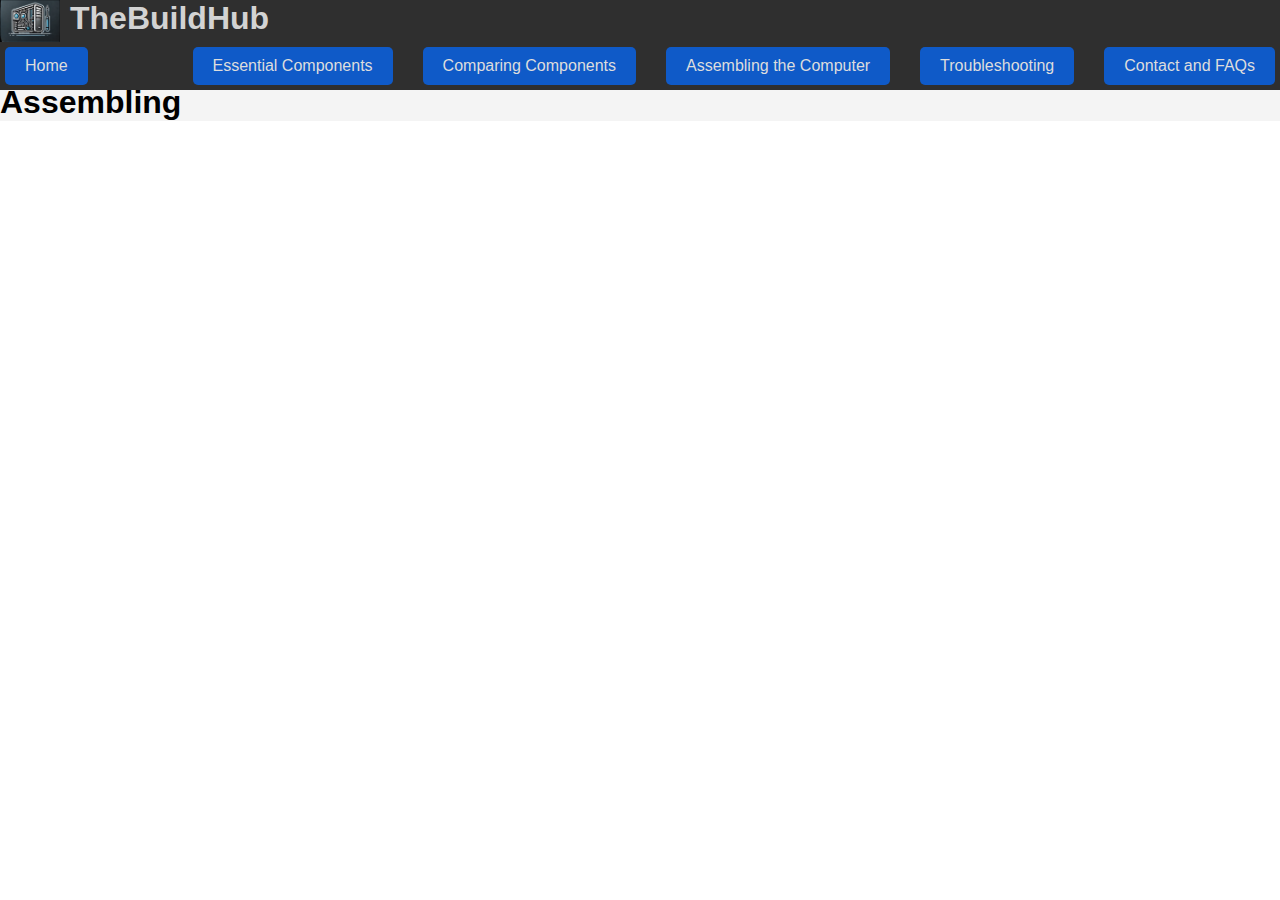
==== assembling-computer.html @ 51dd0578 "kbjhkjvgj" ====
<!DOCTYPE html>
<html lang="en">
<head>
    <meta charset="UTF-8">
    <meta name="viewport" content="width=device-width, initial-scale=1.0">
    <title>Assembling the Computer</title>
    <link rel="stylesheet" href="style.css">
    <link rel="icon" href="img/logo.png" type="image/png">
</head>
<body>
    <header>
        <img class="logo" src="img/logo.png">
        <h1>TheBuildHub</h1>
        
    </header>
    <nav class="main-nav">
        <button class="home-button">Home</button>

        <span class="dropdown">
            <button>Essential Components</button>
            <ul class="dropdown-content">
                <a href="essential-components.html#cpu">CPU</a>
                <a href="essential-components.html#gpu">GPU</a>
                <a href="essential-components.html#ram">RAM</a>
                <a href="essential-components.html#motherboard">Motherboard</a>
                <a href="essential-components.html#storage">Storage Devices</a>
                <a href="essential-components.html#psu">Power Supply Unit</a>
                <a href="essential-components.html#case">Computer Case</a>
            </ul>
        </span>

        <span class="dropdown">
            <button>Comparing Components</button>
            <ul class="dropdown-content">
                <a href="#">CPUs</a>
                <a href="#">GPUs</a>
                <a href="#">Motherboards</a>
                <a href="#">RAM</a>
            </ul>
        </span>

        <span class="dropdown">
            <button>Assembling the Computer</button>
            <ul class="dropdown-content">
                <a href="#">Step 1: Case</a>
                <a href="#">Step 2: CPU</a>
                <a href="#">Step 3: GPU</a>
                <a href="#">Step 4: Cabling</a>
            </ul>
        </span>

        <span class="dropdown">
            <button>Troubleshooting</button>
            <ul class="dropdown-content">
                <a href="#">Common Errors</a>
                <a href="#">BIOS Issues</a>
                <a href="#">Boot Failures</a>
                <a href="#">No Display</a>
            </ul>
        </span>

        <span class="dropdown">
            <button>Contact and FAQs</button>
            <ul class="dropdown-content">
                <a href="#">Contact Us</a>
                <a href="#">FAQ</a>
                <a href="#">Live Chat</a>
                <a href="#">Support Forum</a>
            </ul>
        </span>
    </nav>
    <main>
        <h1>Assembling</h1>
    </main>
    <script src="navigation.js"></script>
    <script src="//code.tidio.co/nolgj3oldaze0wiutufx2xntzrphsplj.js" async></script>
</body>
</html>
---- style.css ----
* {
    margin: 0px;
    padding: 0px;
}

body {
    font-family: Arial, sans-serif;
    padding-top: 84.4px;
}

header {
    display: flex;
    background-color: #2F2F2F;
    color: #D3D3D3;
    position: fixed;
    height: auto;
    top: 0;
    left: 0;
    right: 0;
    z-index: 1000;
}

nav {
    display: flex;
    background-color: #2F2F2F;
    position: fixed;
    top: 42.2px;
    left: 0;
    right: 0;
    z-index: 999;
}

main {
    background-color: #f4f4f4;
}

.container {
    max-width: 800px;
    margin: 20px auto;
    padding: 20px;
    background-color: #fff;
    box-shadow: 0 2px 5px rgba(0, 0, 0, 0.2);
    border-radius: 5px;
}

main article {
    margin-bottom: 20px;
    padding: 20px;
    border: 1px solid #ddd;
    border-radius: 5px;
    background-color: #f9f9f9;
}

button {
    padding: 10px 20px;
    margin: 5px;
    font-size: 16px;
    background-color: #0F5AC8;
    color: #DDDDDD;
    border: none;
    border-radius: 5px;
    cursor: pointer;
    position: relative;
    transition: background-color 0.3s ease;
}

button:hover {
    background-color: #1874CD;
}

.logo {
    width: 100%;
    max-width: 60px;
    height: auto;
    margin-right: 10px;
}

footer {
    display: flex;
    margin: 20px;
}

.main-nav > * {
    display: flex;
    justify-content: space-between;
    margin-right: 20px;
}

.main-nav > :last-child {
    margin-right: 0;
}

.main-nav button {
    transition: background-color 0.3s ease;
}

.main-nav .home-button {
    margin-right: auto;
}

.dropdown {
    position: relative;
    display: inline-block;
}

.dropdown .dropbtn {
    cursor: pointer;
}

.dropdown-content {
    display: none;
    position: absolute;
    background-color: rgba(249, 249, 249, 0.8);
    min-width: 100%;
    z-index: 1;
    animation: fadeIn 0.3s ease;
    opacity: 0;
    visibility: hidden;
}

.dropdown-content a {
    float: none;
    color: black;
    padding: 12px 16px;
    text-decoration: none;
    text-align: left;
    display: block;
}

.dropdown-content a:hover {
    background-color: rgba(221, 221, 221, 0.9);
}

.dropdown:hover .dropdown-content {
    display: block;
    opacity: 1;
    visibility: visible;
}

@keyframes fadeIn {
    from {
        opacity: 0;
    }
    to {
        opacity: 1;
    }
}
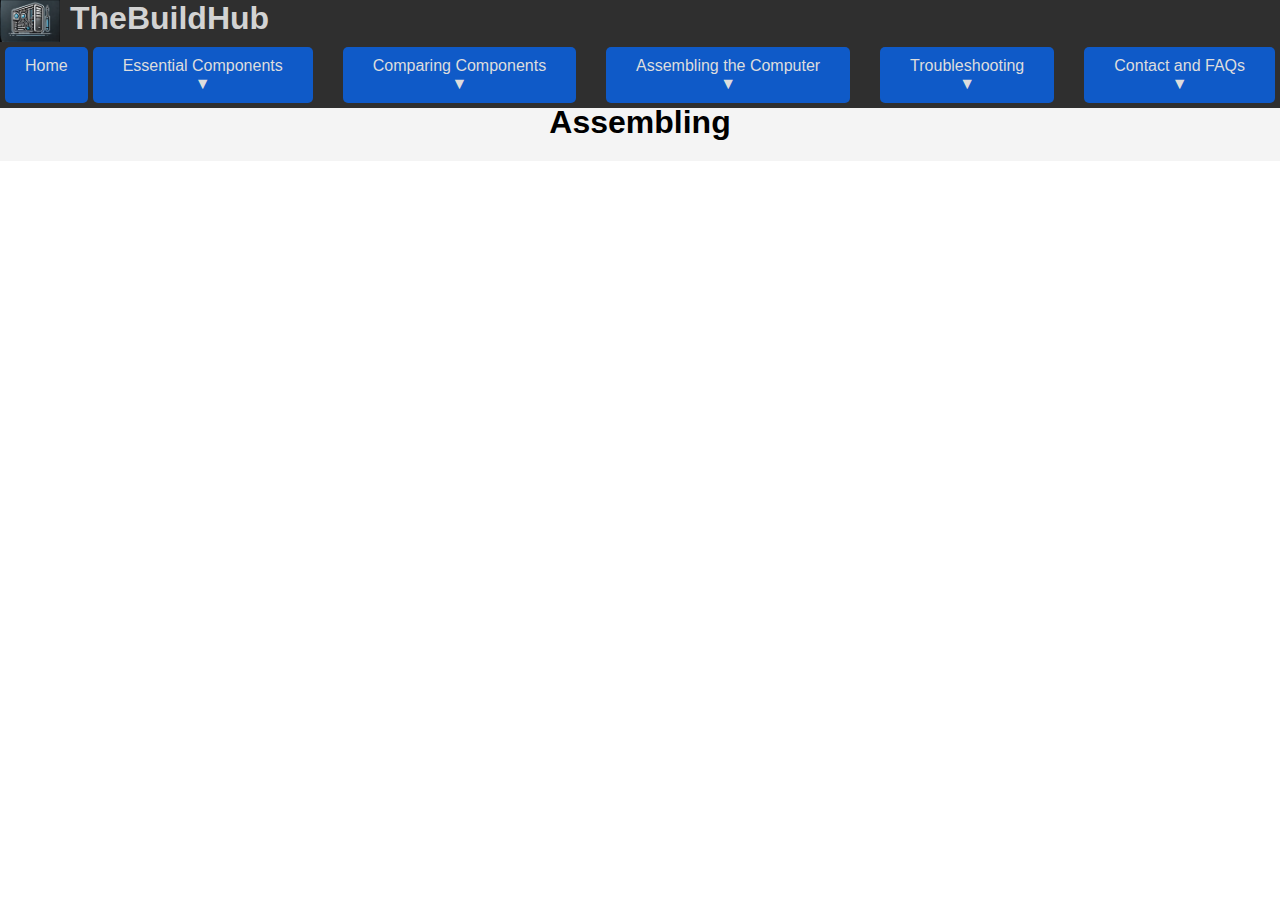
==== commit 5e84a415: "f" ====
--- a/assembling-computer.html
+++ b/assembling-computer.html
@@ -17,7 +17,7 @@
         <button class="home-button">Home</button>
 
         <span class="dropdown">
-            <button>Essential Components</button>
+            <button>Essential Components ▼</button>
             <ul class="dropdown-content">
                 <a href="essential-components.html#cpu">CPU</a>
                 <a href="essential-components.html#gpu">GPU</a>
@@ -30,7 +30,7 @@
         </span>
 
         <span class="dropdown">
-            <button>Comparing Components</button>
+            <button>Comparing Components ▼</button>
             <ul class="dropdown-content">
                 <a href="#">CPUs</a>
                 <a href="#">GPUs</a>
@@ -40,7 +40,7 @@
         </span>
 
         <span class="dropdown">
-            <button>Assembling the Computer</button>
+            <button>Assembling the Computer ▼</button>
             <ul class="dropdown-content">
                 <a href="#">Step 1: Case</a>
                 <a href="#">Step 2: CPU</a>
@@ -50,7 +50,7 @@
         </span>
 
         <span class="dropdown">
-            <button>Troubleshooting</button>
+            <button>Troubleshooting ▼</button>
             <ul class="dropdown-content">
                 <a href="#">Common Errors</a>
                 <a href="#">BIOS Issues</a>
@@ -60,7 +60,7 @@
         </span>
 
         <span class="dropdown">
-            <button>Contact and FAQs</button>
+            <button>Contact and FAQs ▼</button>
             <ul class="dropdown-content">
                 <a href="#">Contact Us</a>
                 <a href="#">FAQ</a>
--- a/style.css
+++ b/style.css
@@ -1,6 +1,6 @@
 * {
-    margin: 0px;
-    padding: 0px;
+    margin: 0;
+    padding: 0;
 }
 
 body {
@@ -31,7 +31,11 @@
 }
 
 main {
+    display: flex;
+    flex-direction: column;
+    align-items: center;
     background-color: #f4f4f4;
+    padding: 20px;
 }
 
 .container {
@@ -41,10 +45,12 @@
     background-color: #fff;
     box-shadow: 0 2px 5px rgba(0, 0, 0, 0.2);
     border-radius: 5px;
+    text-align: center;
 }
 
 main article {
-    margin-bottom: 20px;
+    width: 100%;
+    margin: 20px 0;
     padding: 20px;
     border: 1px solid #ddd;
     border-radius: 5px;
@@ -73,11 +79,6 @@
     max-width: 60px;
     height: auto;
     margin-right: 10px;
-}
-
-footer {
-    display: flex;
-    margin: 20px;
 }
 
 .main-nav > * {
@@ -145,3 +146,36 @@
         opacity: 1;
     }
 }
+
+footer.footer {
+    background-color: #2F2F2F;
+    color: #fff;
+    padding: 20px;
+    text-align: center;
+    font-family: Arial, sans-serif;
+    position: relative;
+    clear: both;
+    width: 100%;
+    bottom: 0;
+}
+
+ul.social-links {
+    list-style-type: none;
+    margin: 0;
+    padding: 0;
+    display: inline-block;
+}
+
+ul.social-links li {
+    display: inline;
+    margin: 0 10px;
+}
+
+ul.social-links li a {
+    color: #fff;
+    text-decoration: none;
+}
+
+ul.social-links li a:hover {
+    text-decoration: underline;
+}
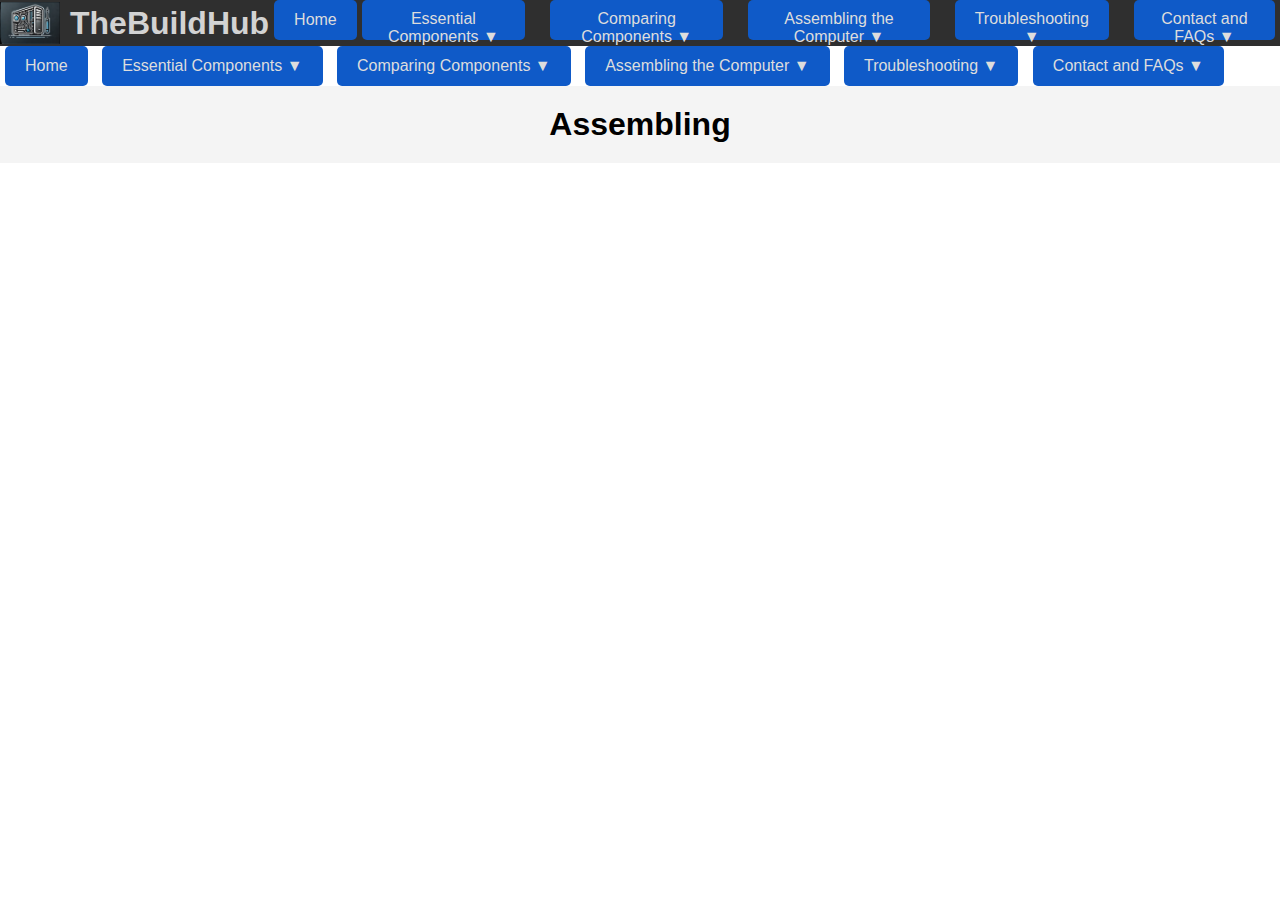
==== commit a8b1ab67: "u" ====
--- a/assembling-computer.html
+++ b/assembling-computer.html
@@ -9,11 +9,66 @@
 </head>
 <body>
     <header>
-        <img class="logo" src="img/logo.png">
+        <img class="logo" src="img/logo.png" alt="This is a logo">
         <h1>TheBuildHub</h1>
-        
+        <nav class="main-nav">
+            <button class="home-button">Home</button>
+    
+            <span class="dropdown">
+                <button>Essential Components ▼</button>
+                <ul class="dropdown-content">
+                    <a href="essential-components.html#cpu">CPU</a>
+                    <a href="essential-components.html#gpu">GPU</a>
+                    <a href="essential-components.html#ram">RAM</a>
+                    <a href="essential-components.html#motherboard">Motherboard</a>
+                    <a href="essential-components.html#storage">Storage Devices</a>
+                    <a href="essential-components.html#psu">Power Supply Unit</a>
+                    <a href="essential-components.html#case">Computer Case</a>
+                </ul>
+            </span>
+    
+            <span class="dropdown">
+                <button>Comparing Components ▼</button>
+                <ul class="dropdown-content">
+                    <a href="#">CPUs</a>
+                    <a href="#">GPUs</a>
+                    <a href="#">Motherboards</a>
+                    <a href="#">RAM</a>
+                </ul>
+            </span>
+    
+            <span class="dropdown">
+                <button>Assembling the Computer ▼</button>
+                <ul class="dropdown-content">
+                    <a href="#">Step 1: Case</a>
+                    <a href="#">Step 2: CPU</a>
+                    <a href="#">Step 3: GPU</a>
+                    <a href="#">Step 4: Cabling</a>
+                </ul>
+            </span>
+    
+            <span class="dropdown">
+                <button>Troubleshooting ▼</button>
+                <ul class="dropdown-content">
+                    <a href="#">Common Errors</a>
+                    <a href="#">BIOS Issues</a>
+                    <a href="#">Boot Failures</a>
+                    <a href="#">No Display</a>
+                </ul>
+            </span>
+    
+            <span class="dropdown">
+                <button>Contact and FAQs ▼</button>
+                <ul class="dropdown-content">
+                    <a href="#">Contact Us</a>
+                    <a href="#">FAQ</a>
+                    <a href="#">Live Chat</a>
+                    <a href="#">Support Forum</a>
+                </ul>
+            </span>
+        </nav>
+    
     </header>
-    <nav class="main-nav">
         <button class="home-button">Home</button>
 
         <span class="dropdown">
--- a/style.css
+++ b/style.css
@@ -5,29 +5,28 @@
 
 body {
     font-family: Arial, sans-serif;
-    padding-top: 84.4px;
 }
 
 header {
     display: flex;
+    justify-content: space-between;
+    align-items: center;
     background-color: #2F2F2F;
     color: #D3D3D3;
-    position: fixed;
-    height: auto;
+    position: sticky;
     top: 0;
-    left: 0;
-    right: 0;
     z-index: 1000;
+    padding: 0;
 }
 
 nav {
     display: flex;
     background-color: #2F2F2F;
-    position: fixed;
-    top: 42.2px;
-    left: 0;
-    right: 0;
+    position: sticky;
+    top: 60px; 
     z-index: 999;
+    margin: 0; 
+    padding: 0;
 }
 
 main {
@@ -58,15 +57,15 @@
 }
 
 button {
-    padding: 10px 20px;
-    margin: 5px;
+    padding: 10px 20px; /* Consistent padding for buttons */
+    margin: 0 5px; /* Equal margin on sides */
     font-size: 16px;
+    height: 40px; /* Set a fixed height */
     background-color: #0F5AC8;
     color: #DDDDDD;
     border: none;
     border-radius: 5px;
     cursor: pointer;
-    position: relative;
     transition: background-color 0.3s ease;
 }
 
@@ -83,8 +82,9 @@
 
 .main-nav > * {
     display: flex;
-    justify-content: space-between;
-    margin-right: 20px;
+    justify-content: center;
+    align-items: center;
+    margin-right: 15px;
 }
 
 .main-nav > :last-child {
@@ -172,7 +172,7 @@
 }
 
 ul.social-links li a {
-    color: #fff;
+    color: #0F5AC8;
     text-decoration: none;
 }
 
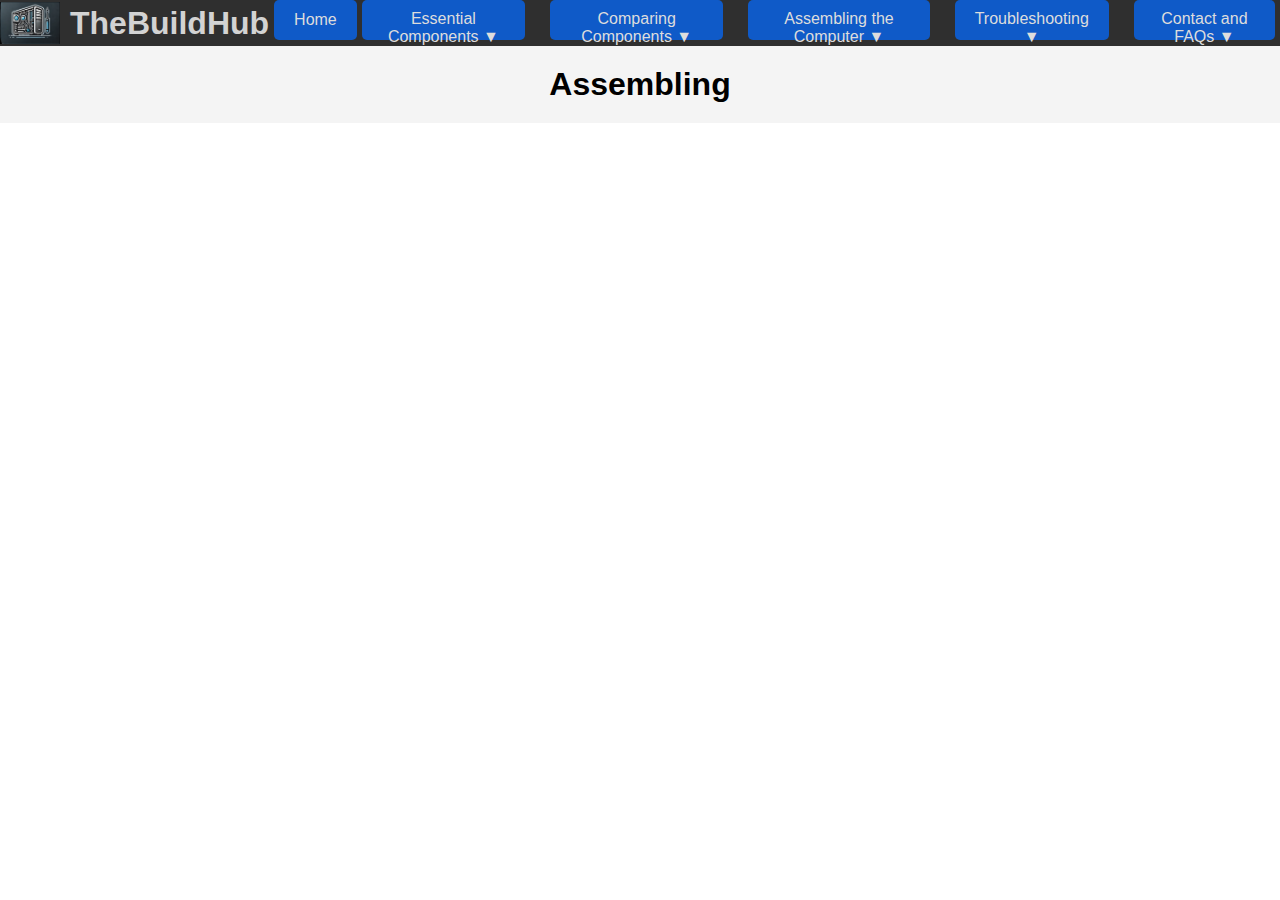
==== commit 1534249c: "Update assembling-computer.html" ====
--- a/assembling-computer.html
+++ b/assembling-computer.html
@@ -69,61 +69,7 @@
         </nav>
     
     </header>
-        <button class="home-button">Home</button>
-
-        <span class="dropdown">
-            <button>Essential Components ▼</button>
-            <ul class="dropdown-content">
-                <a href="essential-components.html#cpu">CPU</a>
-                <a href="essential-components.html#gpu">GPU</a>
-                <a href="essential-components.html#ram">RAM</a>
-                <a href="essential-components.html#motherboard">Motherboard</a>
-                <a href="essential-components.html#storage">Storage Devices</a>
-                <a href="essential-components.html#psu">Power Supply Unit</a>
-                <a href="essential-components.html#case">Computer Case</a>
-            </ul>
-        </span>
-
-        <span class="dropdown">
-            <button>Comparing Components ▼</button>
-            <ul class="dropdown-content">
-                <a href="#">CPUs</a>
-                <a href="#">GPUs</a>
-                <a href="#">Motherboards</a>
-                <a href="#">RAM</a>
-            </ul>
-        </span>
-
-        <span class="dropdown">
-            <button>Assembling the Computer ▼</button>
-            <ul class="dropdown-content">
-                <a href="#">Step 1: Case</a>
-                <a href="#">Step 2: CPU</a>
-                <a href="#">Step 3: GPU</a>
-                <a href="#">Step 4: Cabling</a>
-            </ul>
-        </span>
-
-        <span class="dropdown">
-            <button>Troubleshooting ▼</button>
-            <ul class="dropdown-content">
-                <a href="#">Common Errors</a>
-                <a href="#">BIOS Issues</a>
-                <a href="#">Boot Failures</a>
-                <a href="#">No Display</a>
-            </ul>
-        </span>
-
-        <span class="dropdown">
-            <button>Contact and FAQs ▼</button>
-            <ul class="dropdown-content">
-                <a href="#">Contact Us</a>
-                <a href="#">FAQ</a>
-                <a href="#">Live Chat</a>
-                <a href="#">Support Forum</a>
-            </ul>
-        </span>
-    </nav>
+       
     <main>
         <h1>Assembling</h1>
     </main>
--- a/style.css
+++ b/style.css
@@ -179,3 +179,33 @@
 ul.social-links li a:hover {
     text-decoration: underline;
 }
+
+form {
+    margin-top: 20px;
+}
+
+label {
+    font-weight: bold;
+    display: block;
+    margin-bottom: 5px;
+}
+
+input[type="text"],
+input[type="email"],
+input[type="tel"],
+textarea,
+select {
+    width: 100%;
+    padding: 10px;
+    margin-bottom: 15px;
+    border: 1px solid #ccc;
+    border-radius: 5px;
+}
+
+textarea {
+    height: 100px;
+}
+
+p {
+    margin-top: 10px;
+}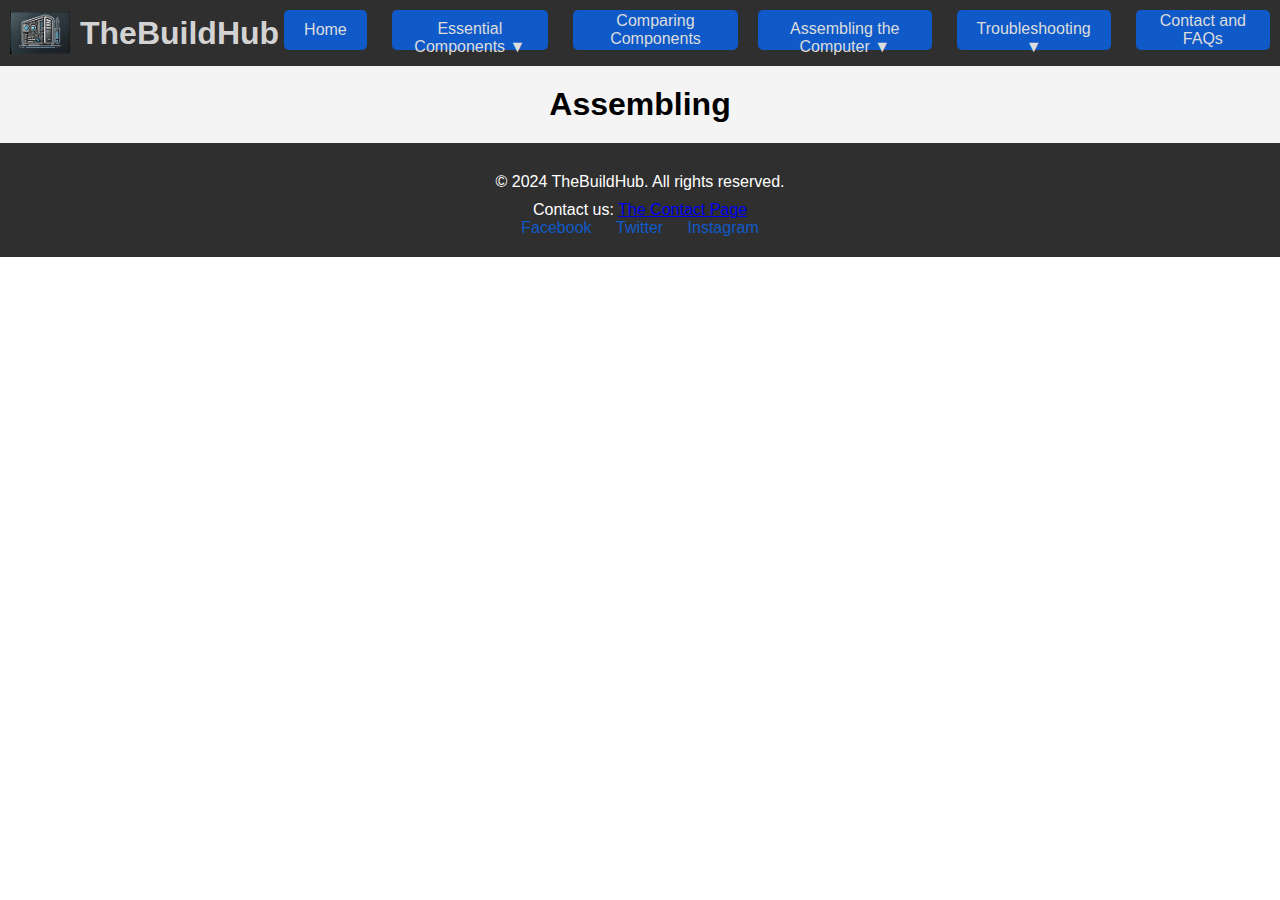
==== commit f6e4585a: "j" ====
--- a/assembling-computer.html
+++ b/assembling-computer.html
@@ -27,15 +27,9 @@
                 </ul>
             </span>
     
-            <span class="dropdown">
-                <button>Comparing Components ▼</button>
-                <ul class="dropdown-content">
-                    <a href="#">CPUs</a>
-                    <a href="#">GPUs</a>
-                    <a href="#">Motherboards</a>
-                    <a href="#">RAM</a>
-                </ul>
-            </span>
+
+                <button>Comparing Components</button>
+               
     
             <span class="dropdown">
                 <button>Assembling the Computer ▼</button>
@@ -57,15 +51,8 @@
                 </ul>
             </span>
     
-            <span class="dropdown">
-                <button>Contact and FAQs ▼</button>
-                <ul class="dropdown-content">
-                    <a href="#">Contact Us</a>
-                    <a href="#">FAQ</a>
-                    <a href="#">Live Chat</a>
-                    <a href="#">Support Forum</a>
-                </ul>
-            </span>
+                <button>Contact and FAQs</button>
+                
         </nav>
     
     </header>
@@ -73,6 +60,16 @@
     <main>
         <h1>Assembling</h1>
     </main>
+    <footer class="footer">
+        <p>&copy; 2024 TheBuildHub. All rights reserved.</p>
+        <p>Contact us: <a href="contact.html">The Contact Page</a></p>
+        
+        <ul class="social-links">
+            <li><a href="https://www.facebook.com" target="_blank">Facebook</a></li>
+            <li><a href="https://www.twitter.com" target="_blank">Twitter</a></li>
+            <li><a href="https://www.instagram.com" target="_blank">Instagram</a></li>
+        </ul>
+     </footer>
     <script src="navigation.js"></script>
     <script src="//code.tidio.co/nolgj3oldaze0wiutufx2xntzrphsplj.js" async></script>
 </body>
--- a/style.css
+++ b/style.css
@@ -1,6 +1,9 @@
+/* General styles for all pages */
+
 * {
     margin: 0;
     padding: 0;
+    box-sizing: border-box; /* Added for better box model handling */
 }
 
 body {
@@ -16,7 +19,7 @@
     position: sticky;
     top: 0;
     z-index: 1000;
-    padding: 0;
+    padding: 10px; /* Increased padding for better spacing */
 }
 
 nav {
@@ -56,23 +59,55 @@
     background-color: #f9f9f9;
 }
 
+/* Form styles */
+form {
+    display: flex;
+    flex-direction: column;
+    gap: 15px; /* Added gap for better spacing */
+    margin-top: 20px;
+}
+
+label {
+    font-weight: bold;
+    display: block;
+    margin-bottom: 5px;
+}
+
+input[type="text"],
+input[type="email"],
+input[type="tel"],
+textarea,
+select {
+    width: 100%;
+    padding: 10px; /* Increased padding for better accessibility */
+    margin-bottom: 15px;
+    border: 1px solid #ccc;
+    border-radius: 5px;
+}
+
+textarea {
+    height: 100px;
+}
+
+/* Button styles */
 button {
-    padding: 10px 20px; /* Consistent padding for buttons */
-    margin: 0 5px; /* Equal margin on sides */
+    padding: 10px 20px;
+    margin: 0 5px;
     font-size: 16px;
-    height: 40px; /* Set a fixed height */
+    height: 40px;
     background-color: #0F5AC8;
     color: #DDDDDD;
     border: none;
     border-radius: 5px;
     cursor: pointer;
-    transition: background-color 0.3s ease;
+    transition: background-color 0.3s ease; /* Added transition for hover effect */
 }
 
 button:hover {
-    background-color: #1874CD;
-}
-
+    background-color: #1874CD; /* Darker blue on hover */
+}
+
+/* Logo styles */
 .logo {
     width: 100%;
     max-width: 60px;
@@ -96,9 +131,10 @@
 }
 
 .main-nav .home-button {
-    margin-right: auto;
-}
-
+    margin-right: 20px;
+}
+
+/* Dropdown menu */
 .dropdown {
     position: relative;
     display: inline-block;
@@ -147,6 +183,7 @@
     }
 }
 
+/* Footer styles */
 footer.footer {
     background-color: #2F2F2F;
     color: #fff;
@@ -180,32 +217,62 @@
     text-decoration: underline;
 }
 
-form {
-    margin-top: 20px;
-}
-
-label {
-    font-weight: bold;
-    display: block;
-    margin-bottom: 5px;
-}
-
-input[type="text"],
-input[type="email"],
-input[type="tel"],
-textarea,
-select {
-    width: 100%;
-    padding: 10px;
-    margin-bottom: 15px;
-    border: 1px solid #ccc;
-    border-radius: 5px;
-}
-
-textarea {
-    height: 100px;
+/* Responsive styles */
+@media (max-width: 600px) {
+    nav {
+        flex-direction: column; /* Stacks the navigation on small screens */
+    }
 }
 
 p {
     margin-top: 10px;
-}+}
+
+table {
+    width: 100%;
+    border-collapse: collapse;
+    margin-top: 20px;
+}
+
+table th, table td {
+    border: 1px solid #ddd;
+    padding: 12px;
+    text-align: left;
+}
+
+table th {
+    background-color: #f4f4f4;
+    font-weight: bold;
+}
+
+table tr:nth-child(even) {
+    background-color: #f9f9f9;
+}
+
+table tr:hover {
+    background-color: #f1f1f1;
+}
+
+table td a {
+    color: #0F5AC8;
+    text-decoration: none;
+}
+
+table td a:hover {
+    text-decoration: underline;
+}
+
+#suggestions li {
+    padding: 10px;
+    background-color: #f4f4f4;
+    border: 1px solid #ddd;
+}
+
+#suggestions li:hover {
+    background-color: #eee;
+}
+
+.suggestions {
+    list-style-type: none;
+    padding: 0px;
+}
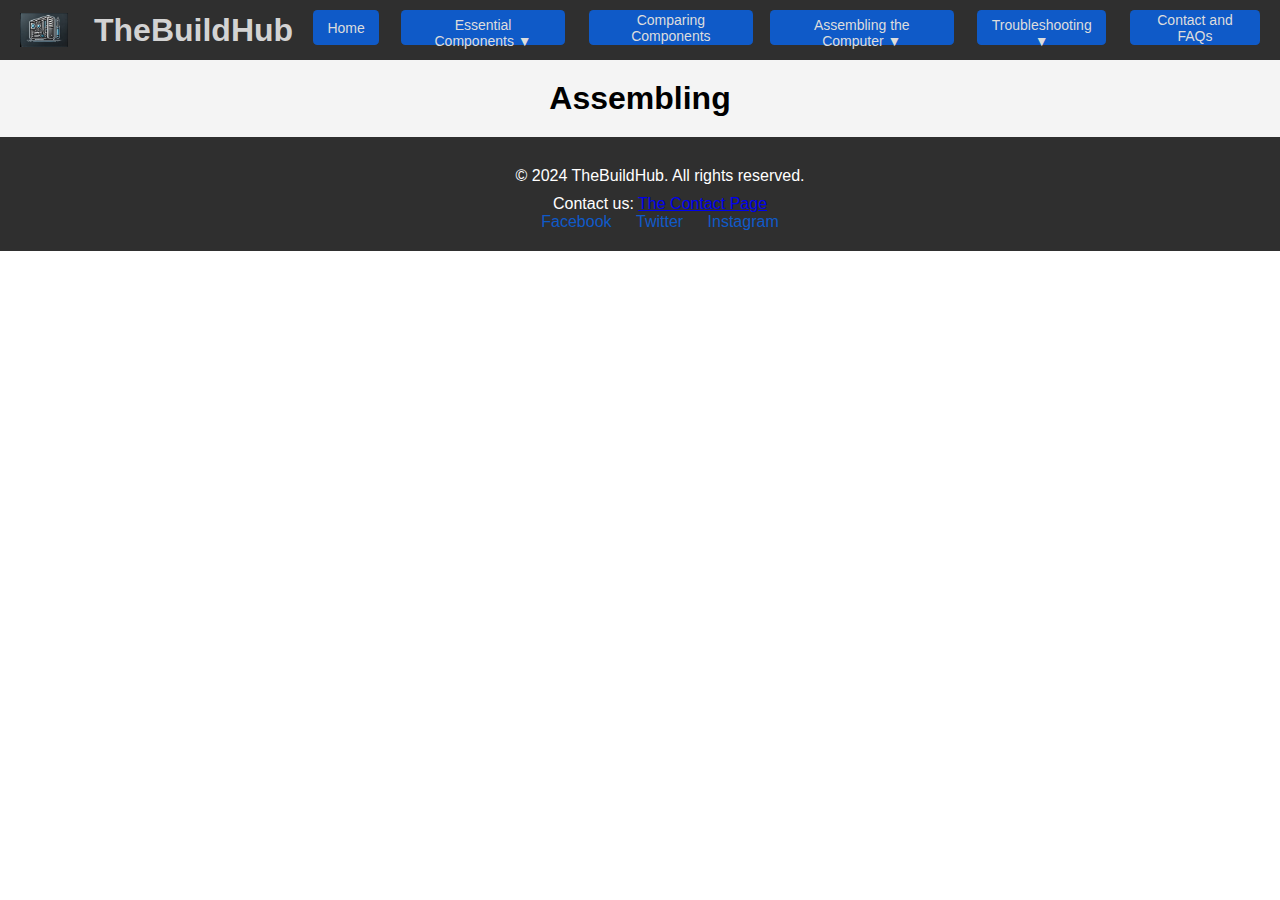
==== commit 0799ec33: "hkfyl" ====
--- a/assembling-computer.html
+++ b/assembling-computer.html
@@ -10,7 +10,7 @@
 <body>
     <header>
         <img class="logo" src="img/logo.png" alt="This is a logo">
-        <h1>TheBuildHub</h1>
+        <aside class="title">TheBuildHub</aside>
         <nav class="main-nav">
             <button class="home-button">Home</button>
     
--- a/style.css
+++ b/style.css
@@ -3,13 +3,14 @@
 * {
     margin: 0;
     padding: 0;
-    box-sizing: border-box; /* Added for better box model handling */
 }
 
 body {
     font-family: Arial, sans-serif;
-}
-
+    font-size: 1em; /* Use relative units */
+}
+
+/* Header Styles */
 header {
     display: flex;
     justify-content: space-between;
@@ -19,107 +20,118 @@
     position: sticky;
     top: 0;
     z-index: 1000;
-    padding: 10px; /* Increased padding for better spacing */
-}
-
+    padding: 1em 2em;
+}
+
+/* Navigation Styles */
 nav {
     display: flex;
     background-color: #2F2F2F;
     position: sticky;
-    top: 60px; 
+    top: 3.75em; /* Relative units used */
     z-index: 999;
-    margin: 0; 
+    margin: 0;
     padding: 0;
 }
 
+/* Main Content Styles */
 main {
     display: flex;
     flex-direction: column;
     align-items: center;
     background-color: #f4f4f4;
-    padding: 20px;
+    padding: 1.25em; /* Relative units */
 }
 
 .container {
-    max-width: 800px;
-    margin: 20px auto;
-    padding: 20px;
+    max-width: 50em;
+    margin: 1.25em auto;
+    padding: 1.25em;
     background-color: #fff;
-    box-shadow: 0 2px 5px rgba(0, 0, 0, 0.2);
-    border-radius: 5px;
+    box-shadow: 0 0.125em 0.3125em rgba(0, 0, 0, 0.2);
+    border-radius: 0.3125em;
     text-align: center;
 }
 
 main article {
     width: 100%;
-    margin: 20px 0;
-    padding: 20px;
-    border: 1px solid #ddd;
-    border-radius: 5px;
+    margin: 1.25em 0;
+    padding: 1.25em;
+    border: 0.0625em solid #ddd;
+    border-radius: 0.3125em;
     background-color: #f9f9f9;
-}
-
-/* Form styles */
-form {
-    display: flex;
-    flex-direction: column;
-    gap: 15px; /* Added gap for better spacing */
-    margin-top: 20px;
-}
-
-label {
+    border-width: 0.0625em;
+}
+.section {
+    margin-bottom: 3.25em;
+}
+
+.heading {
+    font-size: 1.5em;
+    margin-bottom: 0.9em;
+}
+
+.intro-text {
     font-weight: bold;
-    display: block;
-    margin-bottom: 5px;
-}
-
-input[type="text"],
-input[type="email"],
-input[type="tel"],
-textarea,
-select {
-    width: 100%;
-    padding: 10px; /* Increased padding for better accessibility */
-    margin-bottom: 15px;
-    border: 1px solid #ccc;
-    border-radius: 5px;
-}
-
-textarea {
-    height: 100px;
-}
+    margin-bottom: 0.9em;
+}
+
+.content-text {
+    margin-bottom: 1.25em;
+}
+
+.imagecontainer {
+    float: right;
+    width: 250px;
+    margin: 0 0 10px 15px;
+}
+
+.imagecontainer img {
+    width: 100%;
+    height: auto;
+    border-radius: 5px; 
+}
+
+.imagecontainer figcaption {
+    text-align: center;
+    font-size: 0.9em;
+    color: #555;
+    margin-top: 5px;
+}
+
 
 /* Button styles */
 button {
-    padding: 10px 20px;
-    margin: 0 5px;
-    font-size: 16px;
-    height: 40px;
+    padding: 0.625em 1.25em;
+    margin: 0 0.3125em;
+    font-size: 1em;
+    height: 2.5em;
     background-color: #0F5AC8;
     color: #DDDDDD;
     border: none;
-    border-radius: 5px;
+    border-radius: 0.3125em;
     cursor: pointer;
-    transition: background-color 0.3s ease; /* Added transition for hover effect */
+    transition: background-color 0.3s ease;
 }
 
 button:hover {
-    background-color: #1874CD; /* Darker blue on hover */
+    background-color: #1874CD;
 }
 
 /* Logo styles */
 .logo {
     width: 100%;
-    max-width: 60px;
+    max-width: 3.75em;
     height: auto;
-    margin-right: 10px;
-}
-
+    margin-right: 0.625em;
+}
+
+/* Main Navigation */
 .main-nav > * {
     display: flex;
     justify-content: center;
     align-items: center;
-    margin-right: 15px;
+    margin-right: 0.9375em;
 }
 
 .main-nav > :last-child {
@@ -131,7 +143,17 @@
 }
 
 .main-nav .home-button {
-    margin-right: 20px;
+    margin-right: 1.25em;
+}
+
+header aside.title {
+    padding-left: 0.5em;
+    padding-right: 0.5em;
+    margin-left: 0;
+    margin-right: 0;
+    color: #D3D3D3;
+    font-weight: bold;
+    font-size: 2em;
 }
 
 /* Dropdown menu */
@@ -158,7 +180,7 @@
 .dropdown-content a {
     float: none;
     color: black;
-    padding: 12px 16px;
+    padding: 0.75em 1em;
     text-decoration: none;
     text-align: left;
     display: block;
@@ -187,9 +209,8 @@
 footer.footer {
     background-color: #2F2F2F;
     color: #fff;
-    padding: 20px;
+    padding: 1.25em;
     text-align: center;
-    font-family: Arial, sans-serif;
     position: relative;
     clear: both;
     width: 100%;
@@ -205,7 +226,7 @@
 
 ul.social-links li {
     display: inline;
-    margin: 0 10px;
+    margin: 0 0.625em;
 }
 
 ul.social-links li a {
@@ -217,26 +238,82 @@
     text-decoration: underline;
 }
 
-/* Responsive styles */
-@media (max-width: 600px) {
-    nav {
-        flex-direction: column; /* Stacks the navigation on small screens */
-    }
+/* Form styles */
+form {
+    max-width: 500px;
+    margin: 0 auto;
+    padding: 20px;
+    background-color: #f9f9f9;
+    border: 1px solid #ccc;
+    border-radius: 8px;
+}
+
+label {
+    font-weight: bold;
+    display: block;
+    margin-bottom: 5px;
+    color: #333;
+}
+
+input, select, textarea {
+    width: 100%;
+    padding: 8px;
+    margin-bottom: 15px;
+    border: 1px solid #ccc;
+    border-radius: 4px;
+    box-sizing: border-box;
+    font-size: 14px;
+}
+
+/* Placeholder color */
+input::placeholder, textarea::placeholder {
+    color: #888;
+}
+.required {
+    color: #ff0000;
+}
+
+/* Textarea Specific */
+textarea {
+    resize: vertical;
+    height: 80px;
+}
+
+input[type="text"],
+input[type="email"],
+input[type="tel"],
+textarea,
+select {
+    width: 100%;
+    padding: 0.625em;
+    margin-bottom: 0.9375em;
+    border: 0.0625em solid #ccc;
+    border-radius: 0.3125em;
+}
+
+.submit {
+    display: block;
+    margin: 1.25em auto;
+}
+
+textarea {
+    height: 6.25em;
 }
 
 p {
-    margin-top: 10px;
-}
-
+    margin-top: 0.625em;
+}
+
+/* Table styles */
 table {
     width: 100%;
     border-collapse: collapse;
-    margin-top: 20px;
+    margin-top: 1.25em;
 }
 
 table th, table td {
-    border: 1px solid #ddd;
-    padding: 12px;
+    border: 0.0625em solid #ddd;
+    padding: 0.75em;
     text-align: left;
 }
 
@@ -253,19 +330,11 @@
     background-color: #f1f1f1;
 }
 
-table td a {
-    color: #0F5AC8;
-    text-decoration: none;
-}
-
-table td a:hover {
-    text-decoration: underline;
-}
-
+/* Suggestions styles */
 #suggestions li {
-    padding: 10px;
+    padding: 0.625em;
     background-color: #f4f4f4;
-    border: 1px solid #ddd;
+    border: 0.0625em solid #ddd;
 }
 
 #suggestions li:hover {
@@ -274,5 +343,103 @@
 
 .suggestions {
     list-style-type: none;
-    padding: 0px;
-}
+    padding: 0;
+}
+
+@media (min-width: 48em) and (max-width: 119.9375em) {
+    body {
+        font-size: 1em;
+    }
+    header {
+        padding: 0.625em 1.25em;
+    }
+    nav {
+        top: 4em;
+    }
+    .container {
+        max-width: 45em;
+    }
+    button {
+        font-size: 0.875em;
+        padding: 0.5em 1em;
+    }
+    .logo {
+        max-width: 3em;
+    }
+}
+
+
+@media (max-width: 47.9375em) {
+    body {
+        font-size: 0.9375em;
+    }
+    header {
+        flex-direction: column;
+        text-align: center;
+    }
+    nav {
+        flex-direction: column;
+        padding: 1em;
+        position: relative;
+    }
+    main {
+        padding: 1em;
+    }
+    .container {
+        padding: 1em;
+        max-width: 90%;
+    }
+}
+
+@media (max-width: 30em) {
+    body {
+        font-size: 0.875em;
+    }
+    .container {
+        padding: 0.75em;
+    }
+}
+
+#cookie-popup {
+    position: fixed;
+    bottom: 20px;
+    left: 50%;
+    transform: translateX(-50%);
+    background-color: #333;
+    color: #fff;
+    padding: 15px;
+    border-radius: 5px;
+    display: flex;
+    flex-direction: column;
+    align-items: center;
+    gap: 10px;
+    max-width: 90%;
+    opacity: 0;
+    visibility: hidden;
+    transition: opacity 0.3s ease, visibility 0.3s ease;
+  }
+  
+  #cookie-popup.show {
+    opacity: 1;
+    visibility: visible;
+  }
+  
+  #cookie-popup p {
+    margin: 0;
+    text-align: center;
+    font-size: 14px;
+  }
+  
+  #cookie-popup button {
+    background-color: #0F5AC8;
+    color: white;
+    border: none;
+    padding: 8px 16px;
+    border-radius: 5px;
+    cursor: pointer;
+    font-size: 14px;
+  }
+  
+  #cookie-popup button:hover {
+    background-color: #1874CD;
+  }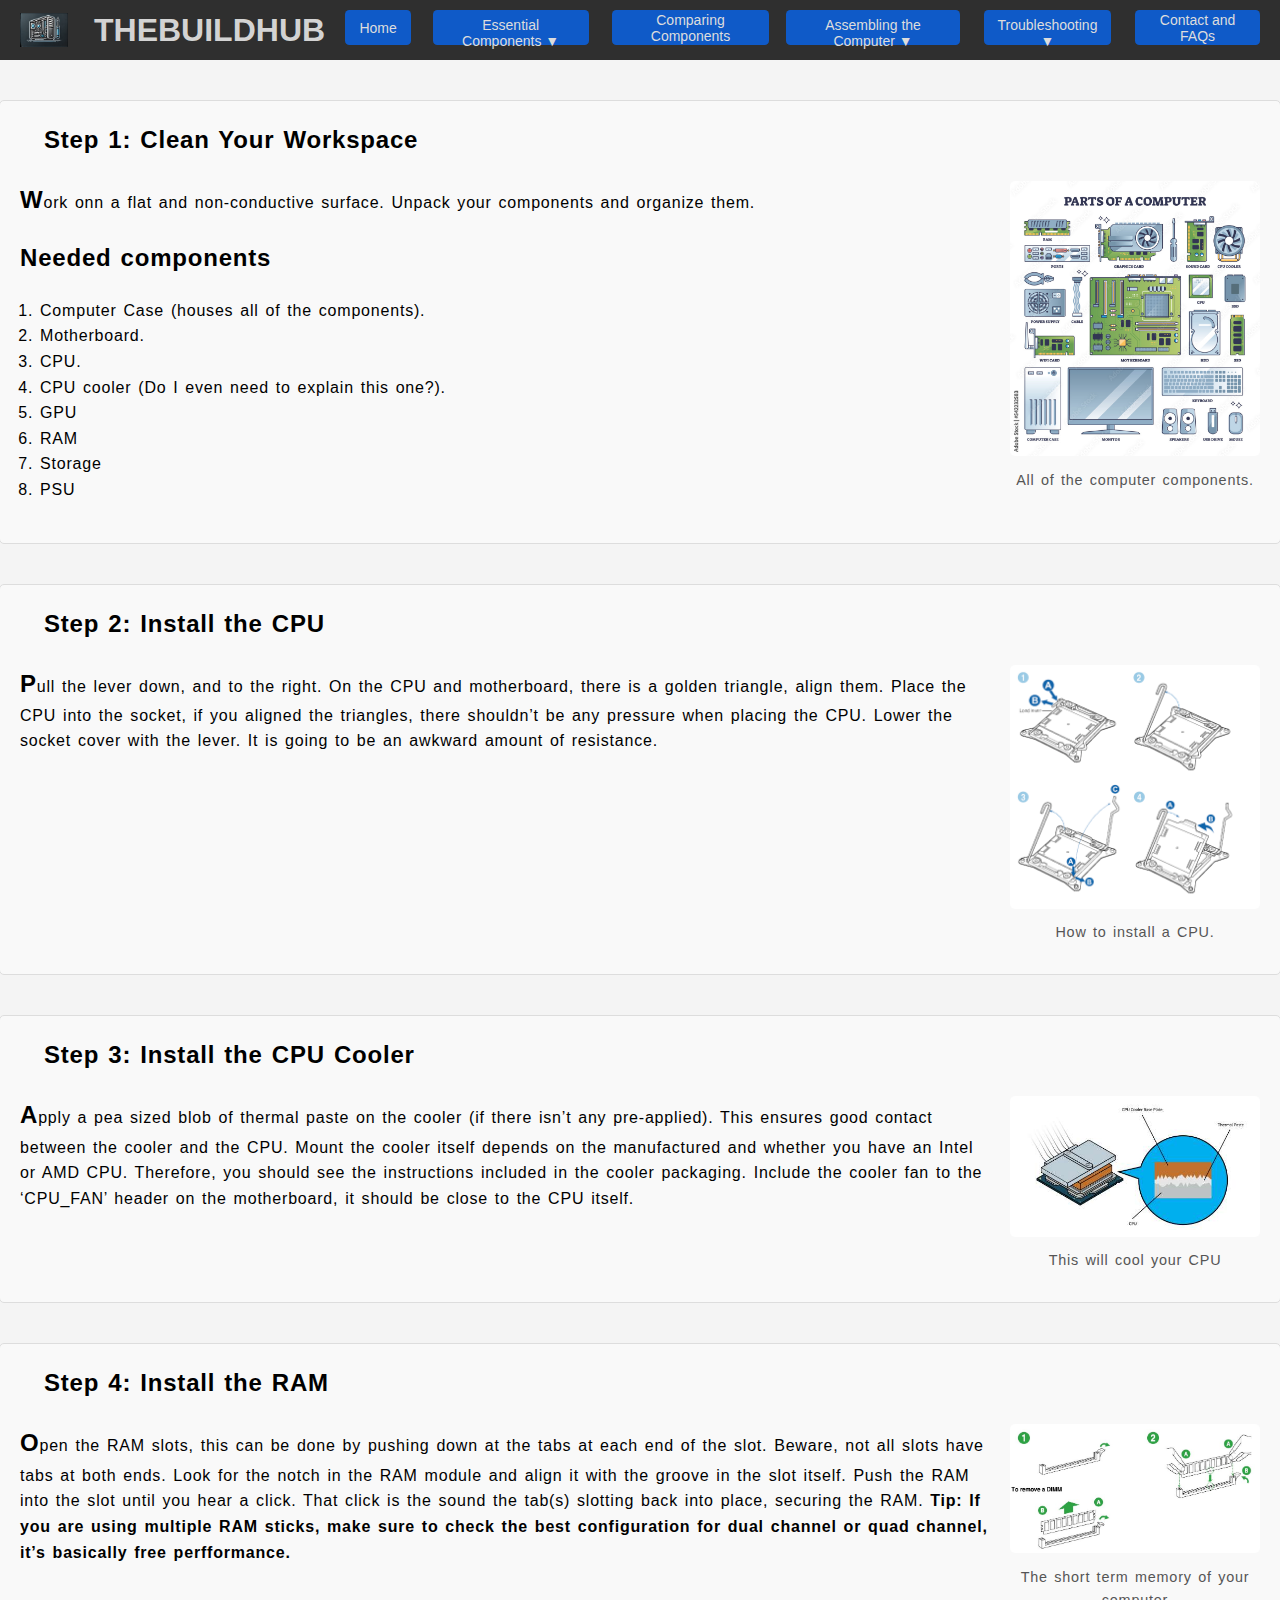
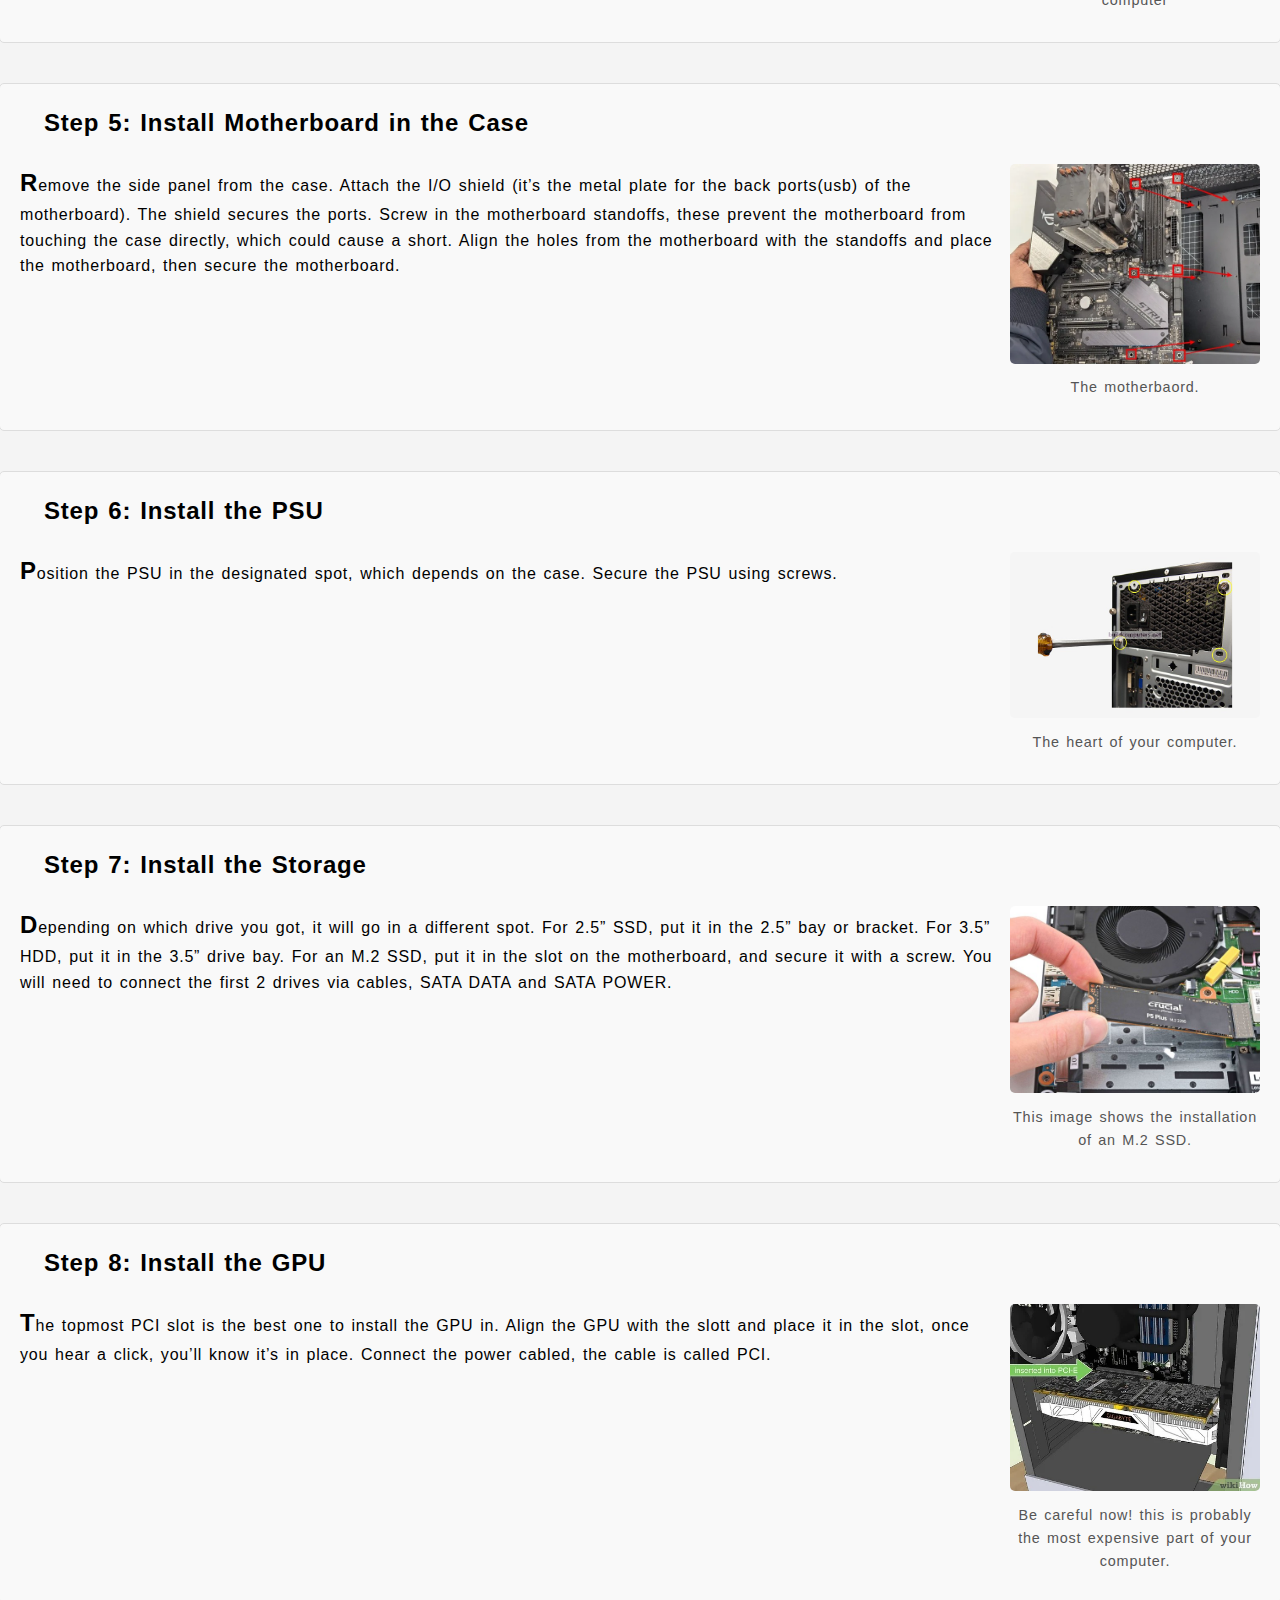
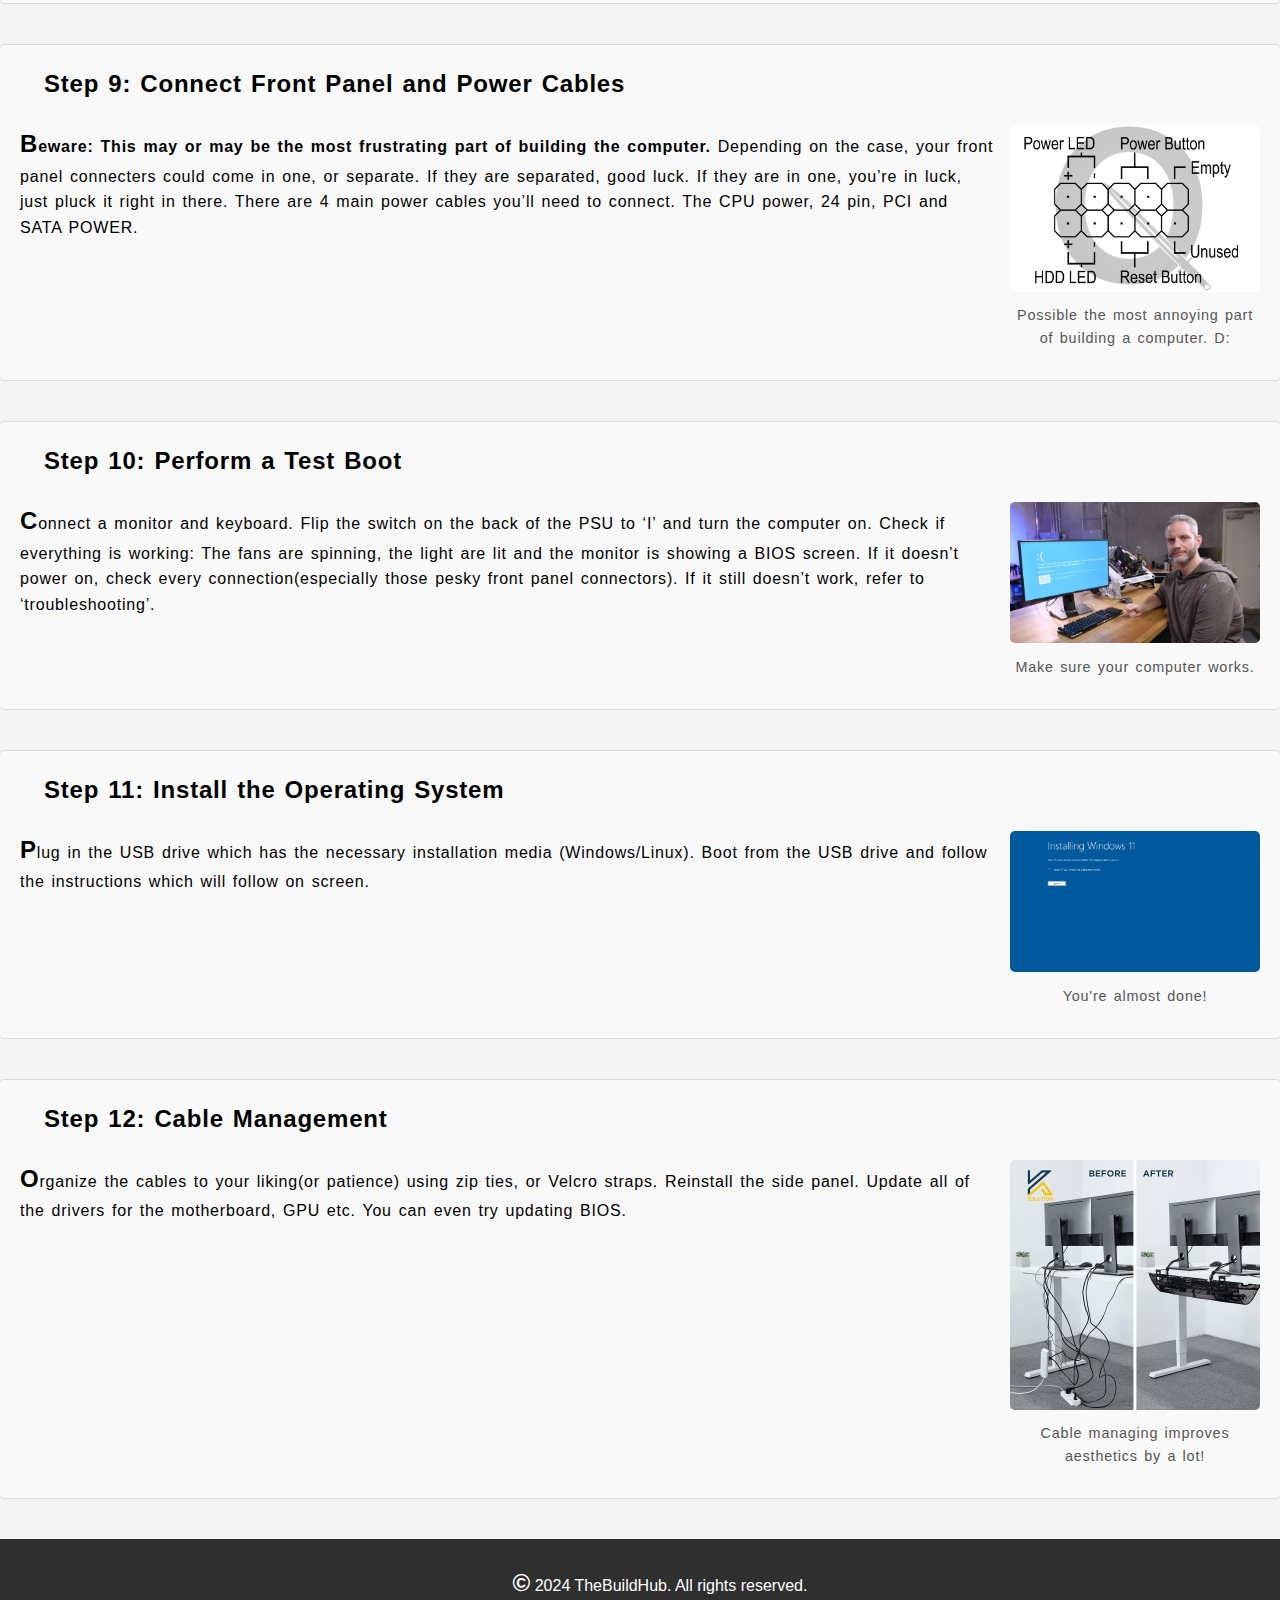
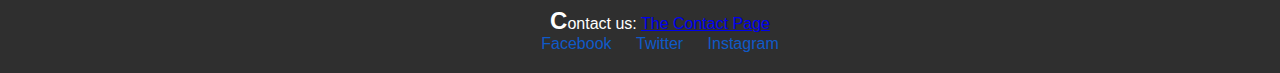
==== commit 31971f0f: "hg" ====
--- a/assembling-computer.html
+++ b/assembling-computer.html
@@ -58,7 +58,155 @@
     </header>
        
     <main>
-        <h1>Assembling</h1>
+        <article id="step1">
+            <h2 class="heading">Step 1: Clean Your Workspace</h2>
+            <figure class="imagecontainer">
+                <img src="img/pcomponents.png" alt="An image of all computer components" title="All computer components">
+                <figcaption>All of the computer components.</figcaption>
+            </figure>
+            <p class="context-text">Work onn a flat and non-conductive surface.
+                Unpack your components and organize them.</p>
+            <p class="content-text"><h2>Needed components</h2>
+                <section class="neededcomponents">
+                <ol>
+                    <li>Computer Case (houses all of the components).</li>
+                    <li>Motherboard.</li>
+                    <li>CPU.</li>
+                    <li>CPU cooler (Do I even need to explain this one?).</li>
+                    <li>GPU</li>
+                    <li>RAM</li>
+                    <li>Storage</li>
+                    <li>PSU</li>
+                </ol>
+                </section>
+            </p>
+        </article>
+
+        <article id="step2">
+            <h2 class="heading">Step 2: Install the CPU</h2>
+            <figure class="imagecontainer">
+                <img src="img/cpuinstall.png" alt="An image of the CPU installation" title="CPU installation">
+                <figcaption>How to install a CPU.</figcaption>
+            </figure>
+            <p class="content-text">Pull the lever down, and to the right.
+                On the CPU and motherboard, there is a golden triangle, align them.
+                Place the CPU into the socket, if you aligned the triangles, there shouldn’t be any pressure when placing the CPU.
+                Lower the socket cover with the lever. It is going to be an awkward amount of resistance.</p>
+        </article>
+
+        <article id="step3">
+            <h2 class="heading">Step 3: Install the CPU Cooler</h2>
+            <figure class="imagecontainer">
+                <img src="img/cpucooler.png" alt="An image of the CPU cooler installation" title="CPU cooler installation">
+                <figcaption>This will cool your CPU</figcaption>
+            </figure>
+            <p class="content-text">Apply a pea sized blob of thermal paste on the cooler (if there isn’t any pre-applied). This ensures good contact between the cooler and the CPU.
+                Mount the cooler itself depends on the manufactured and whether you have an Intel or AMD CPU. Therefore, you should see the instructions included in the cooler packaging.
+                Include the cooler fan to the ‘CPU_FAN’ header on the motherboard, it should be close to the CPU itself.</p>
+        </article>
+
+        <article id="step4">
+            <h2 class="heading">Step 4: Install the RAM</h2>
+            <figure class="imagecontainer">
+                <img src="img/raminstall.png" alt="An image of the RAM installation" title="RAM installation">
+                <figcaption>The short term memory of your computer</figcaption>
+            </figure>
+            <p class="content-text">Open the RAM slots, this can be done by pushing down at the tabs at each end of the slot. Beware, not all slots have tabs at both ends.
+                Look for the notch in the RAM module and align it with the groove in the slot itself.
+                Push the RAM into the slot until you hear a click. That click is the sound the tab(s) slotting back into place, securing the RAM.
+                <strong>Tip: If you are using multiple RAM sticks, make sure to check the best configuration for dual channel or quad channel, it’s basically free perfformance.</strong></p>
+        </article>
+
+        <article id="step5">
+            <h2 class="heading">Step 5: Install Motherboard in the Case</h2>
+            <figure class="imagecontainer">
+                <img src="img/motherboardinstall.png" alt="An image of the motherboard installation" title="motherboard installation">
+                <figcaption>The motherbaord.</figcaption>
+            </figure>
+            <p class="content-text">Remove the side panel from the case.
+                Attach the I/O shield (it’s the metal plate for the back ports(usb) of the motherboard). The shield secures the ports.
+                Screw in the motherboard standoffs, these prevent the motherboard from touching the case directly, which could cause a short.
+                Align the holes from the motherboard with the standoffs and place the motherboard, then secure the motherboard.</p>
+        </article>
+
+        <article id="step6">
+            <h2 class="heading">Step 6: Install the PSU</h2>
+            <figure class="imagecontainer">
+                <img src="img/psuinstall.png" alt="An image of the PSU installation" title="PSU installation">
+                <figcaption>The heart of your computer.</figcaption>
+            </figure>
+            <p class="content-text">Position the PSU in the designated spot, which depends on the case.
+                Secure the PSU using screws.</p>
+        </article>
+
+        <article id="step7">
+            <h2 class="heading">Step 7: Install the Storage</h2>
+            <figure class="imagecontainer">
+                <img src="img/storageinstall.png" alt="An image of the SSD installation" title="SSD installation">
+                <figcaption>This image shows the installation of an M.2 SSD.</figcaption>
+            </figure>
+            <p class="content-text">Depending on which drive you got, it will go in a different spot.
+                For 2.5” SSD, put it in the 2.5” bay or bracket.
+                For 3.5” HDD, put it in the 3.5” drive bay.
+                For an M.2 SSD, put it in the slot on the motherboard, and secure it with a screw.
+                You will need to connect the first 2 drives via cables, SATA DATA and SATA POWER.</p>
+        </article>
+
+        <article id="step8">
+            <h2 class="heading">Step 8: Install the GPU</h2>
+            <figure class="imagecontainer">
+                <img src="img/gpuinstall.png" alt="An image of the GPU installation" title="GPU installation">
+                <figcaption>Be careful now! this is probably the most expensive part of your computer.</figcaption>
+            </figure>
+            <p class="content-text">The topmost PCI slot is the best one to install the GPU in.
+                Align the GPU with the slott and place it in the slot, once you hear a click, you’ll know it’s in place.
+                Connect the power cabled, the cable is called PCI.</p>
+        </article>
+
+        <article id="step9">
+            <h2 class="heading">Step 9: Connect Front Panel and Power Cables</h2>
+            <figure class="imagecontainer">
+                <img src="img/frontpanelcon.png" alt="Front panel connectors, the scum of pc building" title="Hell on Earth">
+                <figcaption>Possible the most annoying part of building a computer. D:</figcaption>
+            </figure>
+            <p class="content-text"><strong>Beware: This may or may be the most frustrating part of building the computer.</strong>
+                Depending on the case, your front panel connecters could come in one, or separate. If they are separated, good luck. If they are in one, you’re in luck, just pluck it right in there.
+                There are 4 main power cables you’ll need to connect. The CPU power, 24 pin, PCI and SATA POWER.</p>
+        </article>
+
+        <article id="step10">
+            <h2 class="heading">Step 10: Perform a Test Boot</h2>
+            <figure class="imagecontainer">
+                <img src="img/testboot.png" alt="Testing to see if the computer works" title="Testbooting">
+                <figcaption>Make sure your computer works.</figcaption>
+            </figure>
+            <p class="content-text">Connect a monitor and keyboard.
+                Flip the switch on the back of the PSU to ‘I’ and turn the computer on.
+                Check if everything is working: The fans are spinning, the light are lit and the monitor is showing a BIOS screen.
+                If it doesn’t power on, check every connection(especially those pesky front panel connectors).
+                If it still doesn’t work, refer to ‘troubleshooting’.</p>
+        </article>
+
+        <article id="step11">
+            <h2 class="heading">Step 11: Install the Operating System</h2>
+            <figure class="imagecontainer">
+                <img src="img/installingwindows.png" alt="An image of installing windows" title="Windows installation">
+                <figcaption>You're almost done!</figcaption>
+            </figure>
+            <p class="content-text">Plug in the USB drive which has the necessary installation media (Windows/Linux).
+                Boot from the USB drive and follow the instructions which will follow on screen.</p>
+        </article>
+
+        <article id="step12">
+            <h2 class="heading">Step 12: Cable Management</h2>
+            <figure class="imagecontainer">
+                <img src="img/cablemanaged.png" alt="An image of cable managing" title="Cablemanaging">
+                <figcaption>Cable managing improves aesthetics by a lot!</figcaption>
+            </figure>
+            <p class="content-text">Organize the cables to your liking(or patience) using zip ties, or Velcro straps.
+                Reinstall the side panel.
+                Update all of the drivers for the motherboard, GPU etc. You can even try updating BIOS.</p>
+        </article>
     </main>
     <footer class="footer">
         <p>&copy; 2024 TheBuildHub. All rights reserved.</p>
--- a/style.css
+++ b/style.css
@@ -6,8 +6,8 @@
 }
 
 body {
-    font-family: Arial, sans-serif;
-    font-size: 1em; /* Use relative units */
+    font-family: 'Roboto', sans-serif;
+    font-size: 1em; /
 }
 
 /* Header Styles */
@@ -21,6 +21,7 @@
     top: 0;
     z-index: 1000;
     padding: 1em 2em;
+    text-transform: uppercase;
 }
 
 /* Navigation Styles */
@@ -28,10 +29,9 @@
     display: flex;
     background-color: #2F2F2F;
     position: sticky;
-    top: 3.75em; /* Relative units used */
+    top: 3.75em;
     z-index: 999;
     margin: 0;
-    padding: 0;
 }
 
 /* Main Content Styles */
@@ -40,7 +40,7 @@
     flex-direction: column;
     align-items: center;
     background-color: #f4f4f4;
-    padding: 1.25em; /* Relative units */
+    padding: 1.25em; 
 }
 
 .container {
@@ -61,6 +61,9 @@
     border-radius: 0.3125em;
     background-color: #f9f9f9;
     border-width: 0.0625em;
+    line-height: 1.6;
+    letter-spacing: 0.05em;
+    word-spacing: 0.1em;
 }
 .section {
     margin-bottom: 3.25em;
@@ -69,6 +72,7 @@
 .heading {
     font-size: 1.5em;
     margin-bottom: 0.9em;
+    text-indent: 1em;
 }
 
 .intro-text {
@@ -97,6 +101,10 @@
     font-size: 0.9em;
     color: #555;
     margin-top: 5px;
+}
+
+.neededcomponents {
+    margin: 20px;
 }
 
 
@@ -112,6 +120,7 @@
     border-radius: 0.3125em;
     cursor: pointer;
     transition: background-color 0.3s ease;
+    border-width: 0.0625em;
 }
 
 button:hover {
@@ -179,7 +188,7 @@
 
 .dropdown-content a {
     float: none;
-    color: black;
+    color: #000000;
     padding: 0.75em 1em;
     text-decoration: none;
     text-align: left;
@@ -240,29 +249,29 @@
 
 /* Form styles */
 form {
-    max-width: 500px;
+    max-width: 31.25em;
     margin: 0 auto;
-    padding: 20px;
+    padding: 1.25em;
     background-color: #f9f9f9;
-    border: 1px solid #ccc;
-    border-radius: 8px;
+    border: 0.0625 solid #ccc;
+    border-radius: 0.5em;
 }
 
 label {
     font-weight: bold;
     display: block;
-    margin-bottom: 5px;
+    margin-bottom: 0.3125em;
     color: #333;
 }
 
 input, select, textarea {
     width: 100%;
-    padding: 8px;
-    margin-bottom: 15px;
-    border: 1px solid #ccc;
-    border-radius: 4px;
+    padding: 0.5em;
+    margin-bottom: 0.9375em;
+    border: 0.0625em solid #ccc;
+    border-radius: 0.25em;
     box-sizing: border-box;
-    font-size: 14px;
+    font-size: 0.875em;
 }
 
 /* Placeholder color */
@@ -309,6 +318,8 @@
     width: 100%;
     border-collapse: collapse;
     margin-top: 1.25em;
+    border-color: #ddd;
+    border-style: solid;
 }
 
 table th, table td {
@@ -346,6 +357,18 @@
     padding: 0;
 }
 
+p::first-letter {
+    font-size: 1.5em;
+    font-weight: bold;
+}
+
+a:hover {
+    color: #0F5AC8;
+}
+
+a:active {
+    color: #1874CD;
+}
 @media (min-width: 48em) and (max-width: 119.9375em) {
     body {
         font-size: 1em;
@@ -374,7 +397,7 @@
         font-size: 0.9375em;
     }
     header {
-        flex-direction: column;
+        flex-direction: row;
         text-align: center;
     }
     nav {
@@ -388,24 +411,18 @@
     .container {
         padding: 1em;
         max-width: 90%;
-    }
-}
-
-@media (max-width: 30em) {
-    body {
-        font-size: 0.875em;
-    }
-    .container {
-        padding: 0.75em;
-    }
-}
+        display: flex;
+    }
+}
+
+
 
 #cookie-popup {
     position: fixed;
     bottom: 20px;
     left: 50%;
     transform: translateX(-50%);
-    background-color: #333;
+    background-color: #2f2f2f;
     color: #fff;
     padding: 15px;
     border-radius: 5px;
@@ -417,6 +434,7 @@
     opacity: 0;
     visibility: hidden;
     transition: opacity 0.3s ease, visibility 0.3s ease;
+    z-index: 9999;
   }
   
   #cookie-popup.show {
@@ -427,17 +445,17 @@
   #cookie-popup p {
     margin: 0;
     text-align: center;
-    font-size: 14px;
+    font-size: 0.875em;
   }
   
   #cookie-popup button {
     background-color: #0F5AC8;
     color: white;
     border: none;
-    padding: 8px 16px;
-    border-radius: 5px;
+    padding: 0.5em 1em;
+    border-radius: 0.3125em;
     cursor: pointer;
-    font-size: 14px;
+    font-size: 0.875em;
   }
   
   #cookie-popup button:hover {
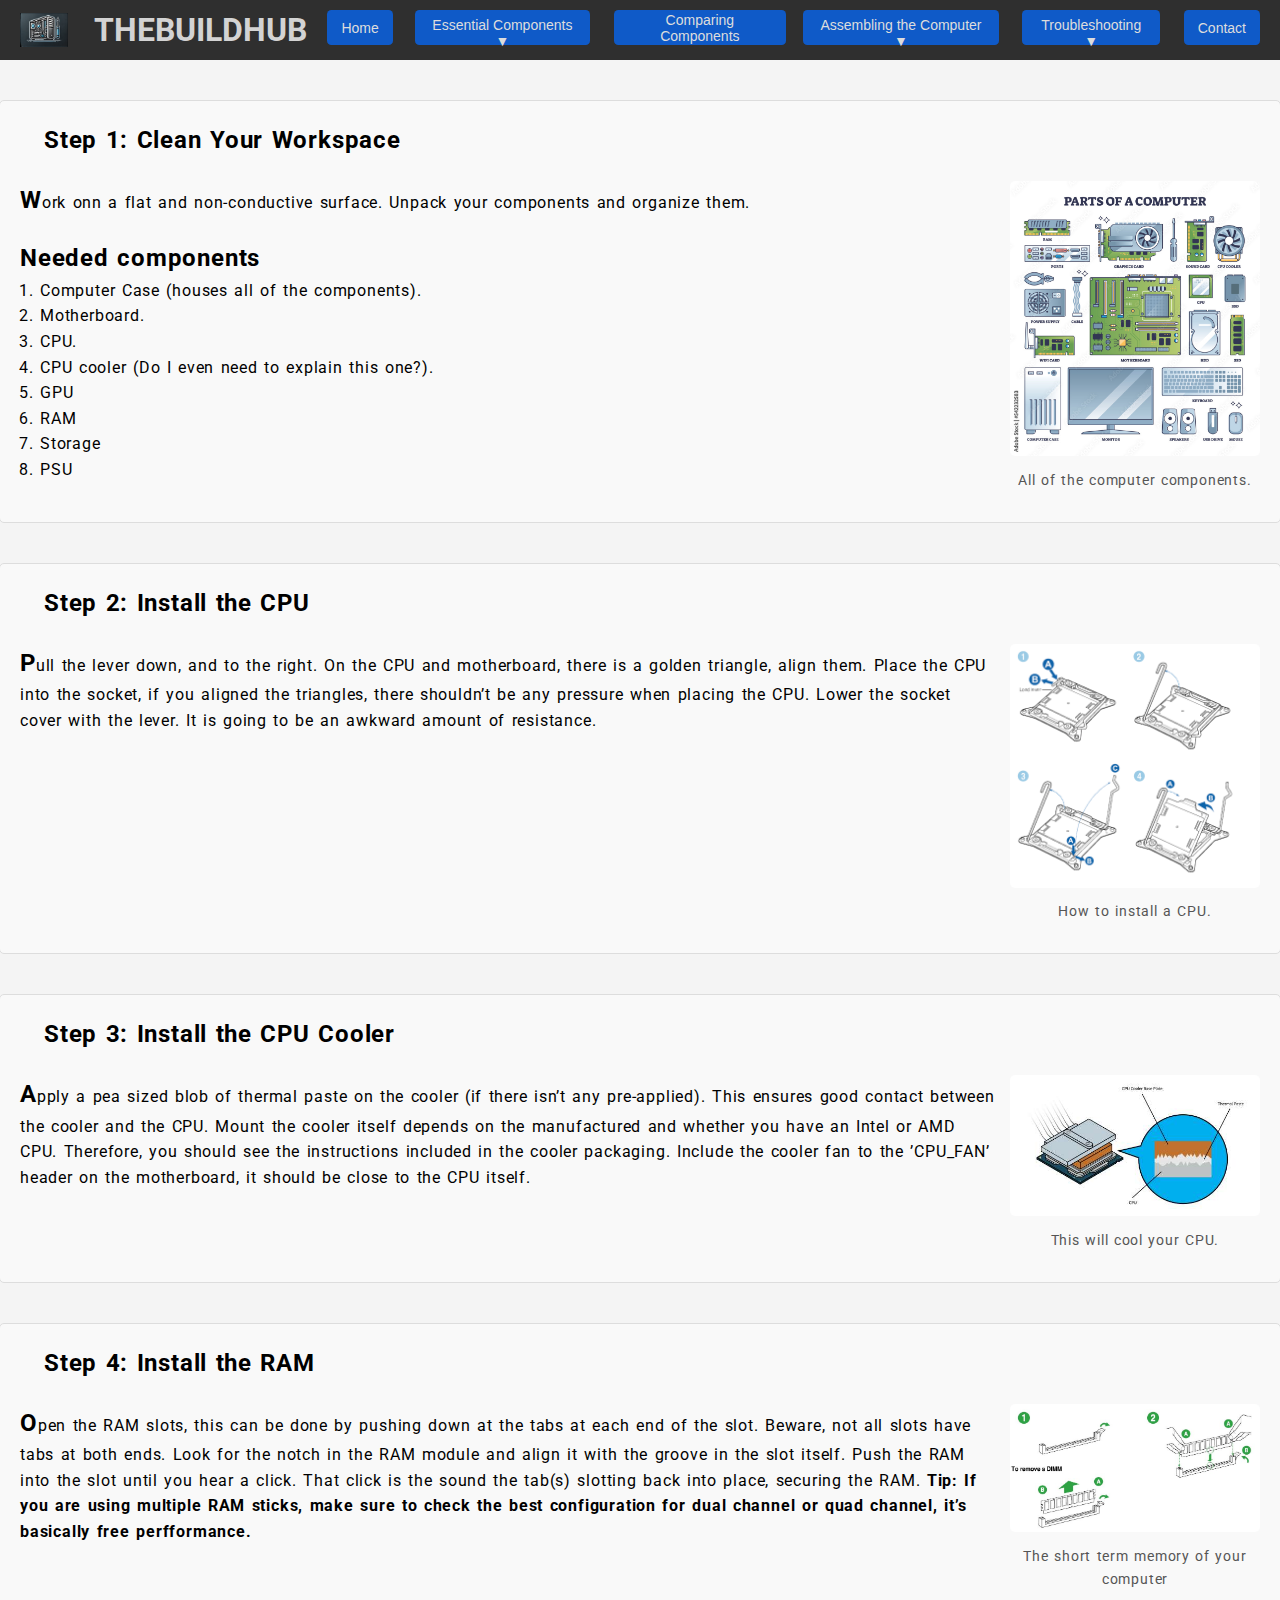
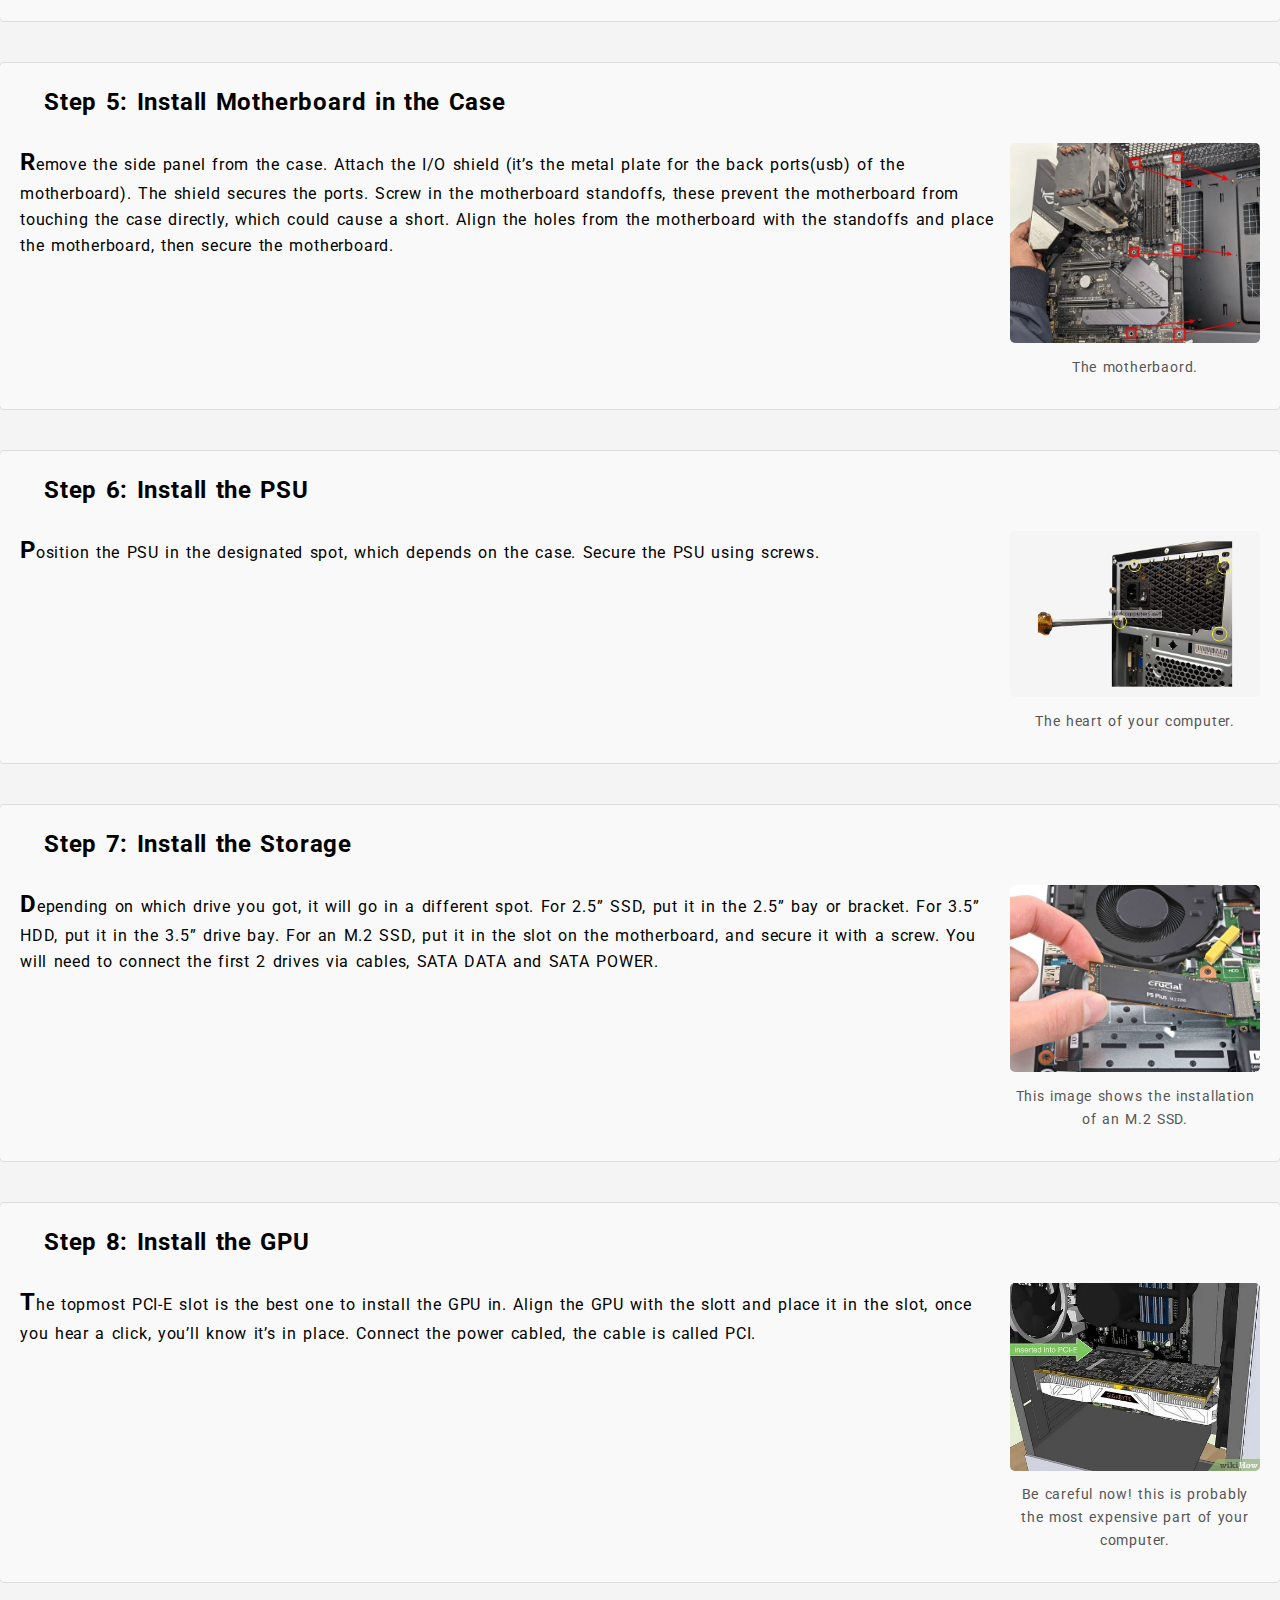
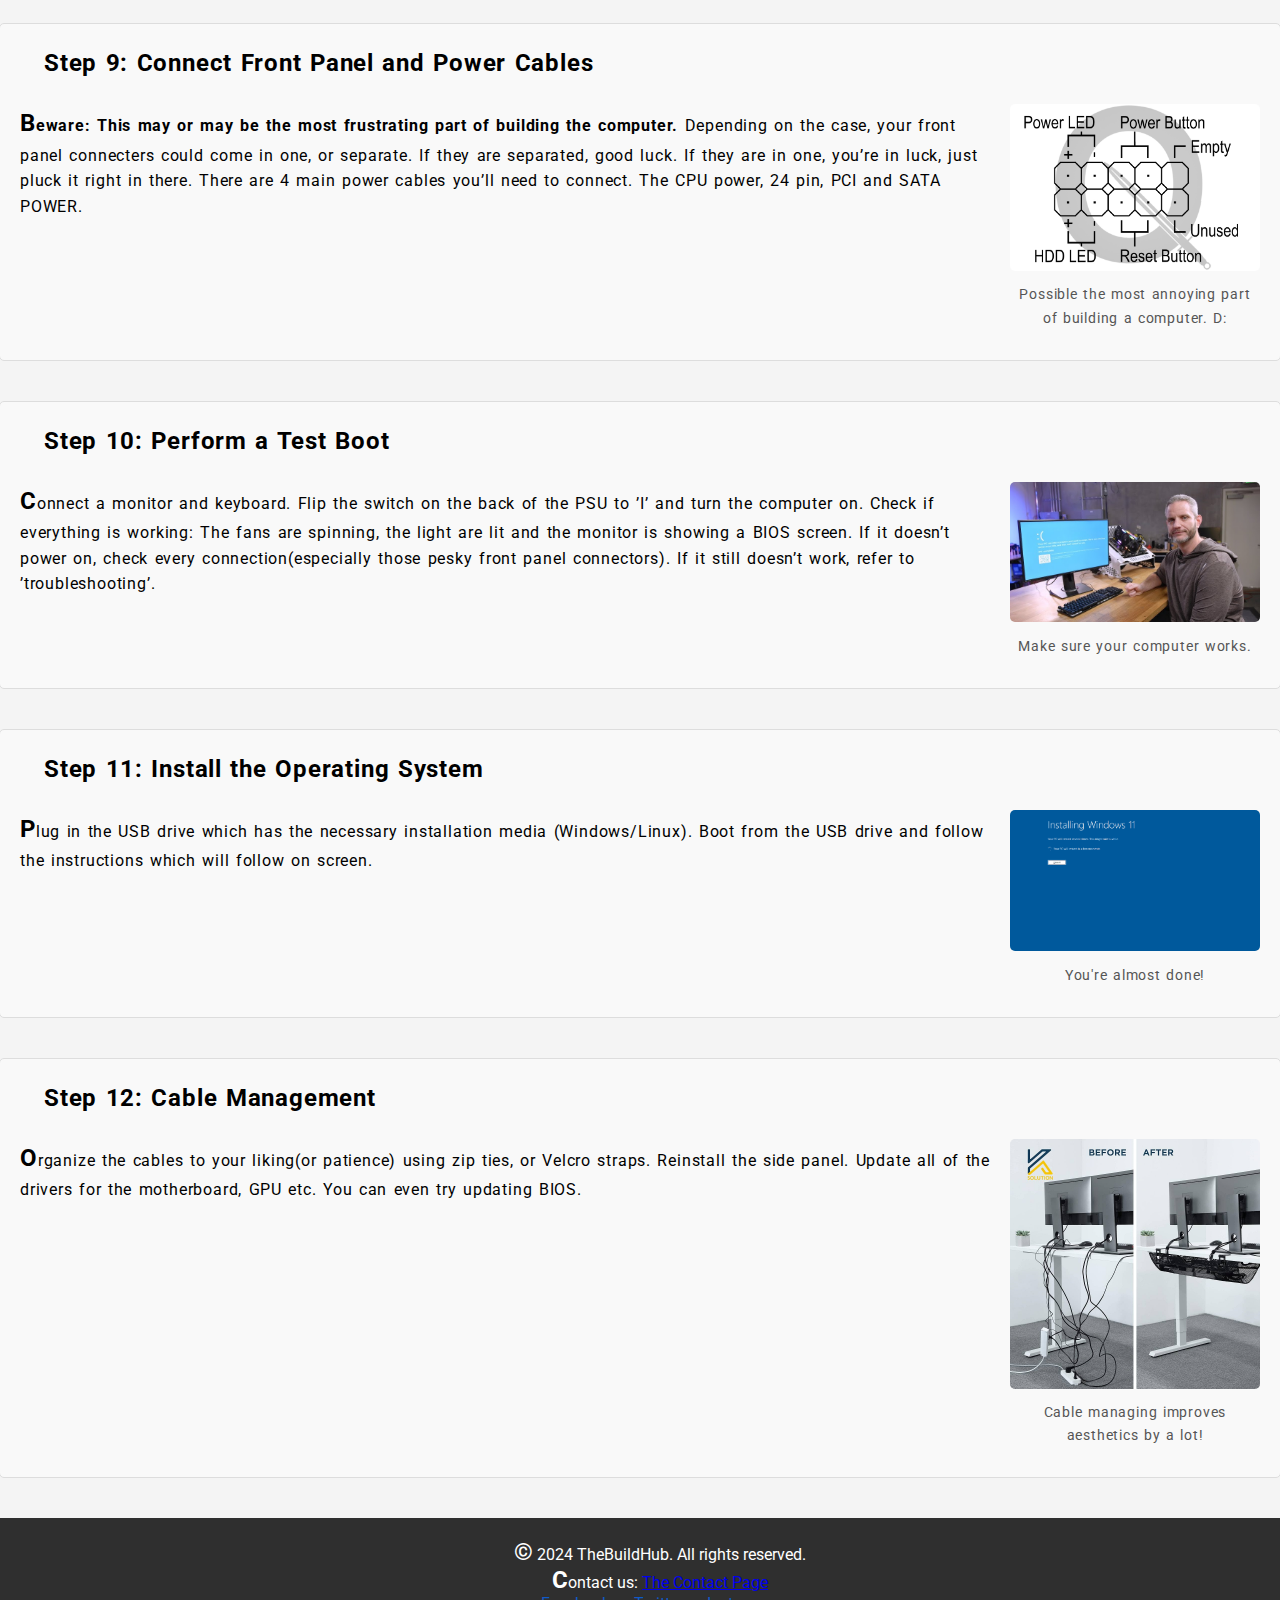
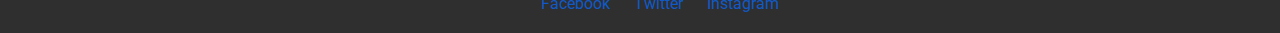
==== commit ac8cb089: "Sub final changes" ====
--- a/assembling-computer.html
+++ b/assembling-computer.html
@@ -3,9 +3,12 @@
 <head>
     <meta charset="UTF-8">
     <meta name="viewport" content="width=device-width, initial-scale=1.0">
-    <title>Assembling the Computer</title>
-    <link rel="stylesheet" href="style.css">
-    <link rel="icon" href="img/logo.png" type="image/png">
+    <meta name="description" content="TheBuildHub: The ultimate guide for beginners to the PC Building world! With easy to understand explanations of components, comparisons and troubleshooting!">
+    <meta name="keywords" content="PC building, custom computer, computer components, PC troubleshooting, assembly guide">
+    <meta name="author" content="TheBuildHub Team">
+    <title>Welcome to TheBuildHub</title>
+    <link rel="icon" href="img/logo.png" type="image/png" title="This is also the logo of the website.">
+    <link rel="stylesheet" href="css/style.css" type="text/css">
 </head>
 <body>
     <header>
@@ -34,24 +37,32 @@
             <span class="dropdown">
                 <button>Assembling the Computer ▼</button>
                 <ul class="dropdown-content">
-                    <a href="#">Step 1: Case</a>
-                    <a href="#">Step 2: CPU</a>
-                    <a href="#">Step 3: GPU</a>
-                    <a href="#">Step 4: Cabling</a>
+                    <a href="assembling-computer.html#step1">Step 1: Clean Workspace</a>
+                    <a href="assembling-computer.html#step2">Step 2: Install CPU</a>
+                    <a href="assembling-computer.html#step3">Step 3: Install CPU Cooler</a>
+                    <a href="assembling-computer.html#step4">Step 4: Install RAM</a>
+                    <a href="assembling-computer.html#step5">Step 5: Install motherboard</a>
+                    <a href="assembling-computer.html#step6">Step 6: Install PSU</a>
+                    <a href="assembling-computer.html#step7">Step 7: Install Storage</a>
+                    <a href="assembling-computer.html#step8">Step 8: Install GPU</a>
+                    <a href="assembling-computer.html#step9">Step 9: Front Panel Connectors</a>
+                    <a href="assembling-computer.html#step10">Step 10: Test Boot</a>
+                    <a href="assembling-computer.html#step11">Step 11: Installing OS</a>
+                    <a href="assembling-computer.html#step12">Step 12: Cable Management</a>
                 </ul>
             </span>
     
             <span class="dropdown">
                 <button>Troubleshooting ▼</button>
                 <ul class="dropdown-content">
-                    <a href="#">Common Errors</a>
-                    <a href="#">BIOS Issues</a>
-                    <a href="#">Boot Failures</a>
-                    <a href="#">No Display</a>
+                    <a href="troubleshooting.html#common-errors">Common Errors</a>
+                    <a href="troubleshooting.html#bios-issues">BIOS Issues</a>
+                    <a href="troubleshooting.html#boot-failures">Boot Failures</a>
+                    <a href="troubleshooting.html#no-display">No Display</a>
                 </ul>
             </span>
     
-                <button>Contact and FAQs</button>
+                <button>Contact</button>
                 
         </nav>
     
@@ -90,7 +101,7 @@
             </figure>
             <p class="content-text">Pull the lever down, and to the right.
                 On the CPU and motherboard, there is a golden triangle, align them.
-                Place the CPU into the socket, if you aligned the triangles, there shouldn’t be any pressure when placing the CPU.
+                Place the CPU into the socket, if you aligned the triangles, there shouldn&rsquo;t be any pressure when placing the CPU.
                 Lower the socket cover with the lever. It is going to be an awkward amount of resistance.</p>
         </article>
 
@@ -98,11 +109,11 @@
             <h2 class="heading">Step 3: Install the CPU Cooler</h2>
             <figure class="imagecontainer">
                 <img src="img/cpucooler.png" alt="An image of the CPU cooler installation" title="CPU cooler installation">
-                <figcaption>This will cool your CPU</figcaption>
-            </figure>
-            <p class="content-text">Apply a pea sized blob of thermal paste on the cooler (if there isn’t any pre-applied). This ensures good contact between the cooler and the CPU.
+                <figcaption>This will cool your CPU.</figcaption>
+            </figure>
+            <p class="content-text">Apply a pea sized blob of thermal paste on the cooler (if there isn&rsquo;t any pre-applied). This ensures good contact between the cooler and the CPU.
                 Mount the cooler itself depends on the manufactured and whether you have an Intel or AMD CPU. Therefore, you should see the instructions included in the cooler packaging.
-                Include the cooler fan to the ‘CPU_FAN’ header on the motherboard, it should be close to the CPU itself.</p>
+                Include the cooler fan to the &rsquo;CPU_FAN&rsquo; header on the motherboard, it should be close to the CPU itself.</p>
         </article>
 
         <article id="step4">
@@ -114,7 +125,7 @@
             <p class="content-text">Open the RAM slots, this can be done by pushing down at the tabs at each end of the slot. Beware, not all slots have tabs at both ends.
                 Look for the notch in the RAM module and align it with the groove in the slot itself.
                 Push the RAM into the slot until you hear a click. That click is the sound the tab(s) slotting back into place, securing the RAM.
-                <strong>Tip: If you are using multiple RAM sticks, make sure to check the best configuration for dual channel or quad channel, it’s basically free perfformance.</strong></p>
+                <strong>Tip: If you are using multiple RAM sticks, make sure to check the best configuration for dual channel or quad channel, it&rsquo;s basically free perfformance.</strong></p>
         </article>
 
         <article id="step5">
@@ -124,7 +135,7 @@
                 <figcaption>The motherbaord.</figcaption>
             </figure>
             <p class="content-text">Remove the side panel from the case.
-                Attach the I/O shield (it’s the metal plate for the back ports(usb) of the motherboard). The shield secures the ports.
+                Attach the I/O shield (it&rsquo;s the metal plate for the back ports(usb) of the motherboard). The shield secures the ports.
                 Screw in the motherboard standoffs, these prevent the motherboard from touching the case directly, which could cause a short.
                 Align the holes from the motherboard with the standoffs and place the motherboard, then secure the motherboard.</p>
         </article>
@@ -158,8 +169,8 @@
                 <img src="img/gpuinstall.png" alt="An image of the GPU installation" title="GPU installation">
                 <figcaption>Be careful now! this is probably the most expensive part of your computer.</figcaption>
             </figure>
-            <p class="content-text">The topmost PCI slot is the best one to install the GPU in.
-                Align the GPU with the slott and place it in the slot, once you hear a click, you’ll know it’s in place.
+            <p class="content-text">The topmost PCI-E slot is the best one to install the GPU in.
+                Align the GPU with the slott and place it in the slot, once you hear a click, you&rsquo;ll know it&rsquo;s in place.
                 Connect the power cabled, the cable is called PCI.</p>
         </article>
 
@@ -170,8 +181,8 @@
                 <figcaption>Possible the most annoying part of building a computer. D:</figcaption>
             </figure>
             <p class="content-text"><strong>Beware: This may or may be the most frustrating part of building the computer.</strong>
-                Depending on the case, your front panel connecters could come in one, or separate. If they are separated, good luck. If they are in one, you’re in luck, just pluck it right in there.
-                There are 4 main power cables you’ll need to connect. The CPU power, 24 pin, PCI and SATA POWER.</p>
+                Depending on the case, your front panel connecters could come in one, or separate. If they are separated, good luck. If they are in one, you&rsquo;re in luck, just pluck it right in there.
+                There are 4 main power cables you&rsquo;ll need to connect. The CPU power, 24 pin, PCI and SATA POWER.</p>
         </article>
 
         <article id="step10">
@@ -181,10 +192,10 @@
                 <figcaption>Make sure your computer works.</figcaption>
             </figure>
             <p class="content-text">Connect a monitor and keyboard.
-                Flip the switch on the back of the PSU to ‘I’ and turn the computer on.
+                Flip the switch on the back of the PSU to &rsquo;I&rsquo; and turn the computer on.
                 Check if everything is working: The fans are spinning, the light are lit and the monitor is showing a BIOS screen.
-                If it doesn’t power on, check every connection(especially those pesky front panel connectors).
-                If it still doesn’t work, refer to ‘troubleshooting’.</p>
+                If it doesn&rsquo;t power on, check every connection(especially those pesky front panel connectors).
+                If it still doesn&rsquo;t work, refer to &rsquo;troubleshooting&rsquo;.</p>
         </article>
 
         <article id="step11">
--- a/css/style.css
+++ b/css/style.css
@@ -0,0 +1,513 @@
+@import url('https://fonts.googleapis.com/css2?family=Roboto:wght@400;700&display=swap');
+
+/* ====================================
+   Global Styles
+==================================== */
+* {
+    margin: 0;
+    padding: 0;
+}
+
+body {
+    font-family: 'Roboto', sans-serif;
+    font-size: 1em;
+}
+
+/* ====================================
+   Header Styles
+==================================== */
+header {
+    display: flex;
+    justify-content: space-between;
+    align-items: center;
+    background-color: #2F2F2F;
+    color: #D3D3D3;
+    position: sticky;
+    top: 0;
+    z-index: 1000;
+    padding: 1em 2em;
+    text-transform: uppercase;
+}
+
+.logo {
+    width: 100%;
+    max-width: 3.75em;
+    height: auto;
+    margin-right: 0.625em;
+}
+
+header aside.title {
+    padding-left: 0.5em;
+    padding-right: 0.5em;
+    margin-left: 0;
+    margin-right: 0;
+    color: #D3D3D3;
+    font-weight: bold;
+    font-size: 2em;
+}
+
+/* ====================================
+   Navigation Styles
+==================================== */
+nav {
+    display: flex;
+    background-color: #2F2F2F;
+    position: sticky;
+    top: 3.75em;
+    z-index: 999;
+    margin: 0;
+}
+
+.main-nav > * {
+    display: flex;
+    justify-content: center;
+    align-items: center;
+    margin-right: 0.9375em;
+}
+
+.main-nav > :last-child {
+    margin-right: 0;
+}
+
+.main-nav button {
+    transition: background-color 0.3s ease;
+}
+
+.main-nav .home-button {
+    margin-right: 1.25em;
+}
+
+a:hover {
+    color: #800080;
+}
+.main-menu {
+    margin-right: 1.25em;
+}
+
+/* ====================================
+   Dropdown Menu Styles
+==================================== */
+.dropdown {
+    position: relative;
+    display: inline-block;
+}
+
+.dropdown .dropbtn {
+    cursor: pointer;
+}
+
+.dropdown-content {
+    display: none;
+    position: absolute;
+    background-color: rgba(249, 249, 249, 0.8);
+    min-width: 100%;
+    z-index: 1;
+    animation: fadeIn 0.3s ease;
+    opacity: 0;
+    visibility: hidden;
+}
+
+.dropdown-content a {
+    float: none;
+    color: #000000;
+    padding: 0.75em 1em;
+    text-decoration: none;
+    text-align: left;
+    display: block;
+}
+
+.dropdown-content a:hover {
+    background-color: rgba(221, 221, 221, 0.9);
+}
+
+.dropdown:hover .dropdown-content {
+    display: block;
+    opacity: 1;
+    visibility: visible;
+}
+
+/* ====================================
+   Main Content Styles
+==================================== */
+main {
+    display: flex;
+    flex-direction: column;
+    align-items: center;
+    background-color: #f4f4f4;
+    padding: 1.25em; 
+}
+
+.container {
+    max-width: 50em;
+    margin: 1.25em auto;
+    padding: 1.25em;
+    background-color: #fff;
+    box-shadow: 0 0.125em 0.3125em rgba(0, 0, 0, 0.2);
+    border-radius: 0.3125em;
+    text-align: center;
+}
+
+main article {
+    width: 100%;
+    margin: 1.25em 0;
+    padding: 1.25em;
+    border: 0.0625em solid #ddd;
+    border-radius: 0.3125em;
+    background-color: #f9f9f9;
+    line-height: 1.6;
+    letter-spacing: 0.05em;
+    word-spacing: 0.1em;
+}
+.headimage{
+    display: flex;
+    width: 25%;
+    height: auto;
+
+}
+
+.neededcomponents{
+    margin-left: 1.25em;
+}
+
+/* ====================================
+   Section and Text Styles
+==================================== */
+.section {
+    margin-bottom: 3.25em;
+}
+
+.heading {
+    font-size: 1.5em;
+    margin-bottom: 0.9em;
+    text-indent: 1em;
+}
+
+.intro-text {
+    font-weight: bold;
+    margin-bottom: 0.9em;
+}
+
+.content-text {
+    margin-bottom: 1.25em;
+}
+
+.imagecontainer {
+    float: right;
+    width: 250px;
+    margin: 0 0 10px 15px;
+}
+
+.imagecontainer img {
+    width: 100%;
+    height: auto;
+    border-radius: 5px; 
+}
+
+.imagecontainer figcaption {
+    text-align: center;
+    font-size: 0.9em;
+    color: #555;
+    margin-top: 5px;
+}
+
+/* ====================================
+   Button Styles
+==================================== */
+button {
+    padding: 0.625em 1.25em;
+    margin: 0 0.3125em;
+    font-size: 1em;
+    height: 2.5em;
+    background-color: #0F5AC8;
+    color: #DDDDDD;
+    border: none;
+    border-radius: 0.3125em;
+    cursor: pointer;
+    transition: background-color 0.3s ease;
+}
+
+button:hover {
+    background-color: #1874CD;
+}
+
+.suggestion-item {
+    cursor: pointer;
+}
+
+/* ====================================
+   Footer Styles
+==================================== */
+footer.footer {
+    background-color: #2F2F2F;
+    color: #fff;
+    padding: 1.25em;
+    text-align: center;
+    position: relative;
+    clear: both;
+    width: 100%;
+    bottom: 0;
+}
+
+ul.social-links {
+    list-style-type: none;
+    margin: 0;
+    padding: 0;
+    display: inline-block;
+}
+
+ul.social-links li {
+    display: inline;
+    margin: 0 0.625em;
+}
+
+ul.social-links li a {
+    color: #0F5AC8;
+    text-decoration: none;
+}
+
+ul.social-links li a:hover {
+    text-decoration: underline;
+}
+
+/* ====================================
+   Form Styles
+==================================== */
+form {
+    max-width: 31.25em;
+    margin: 0 auto;
+    padding: 1.25em;
+    background-color: #f9f9f9;
+    border: 0.0625em solid #ccc;
+    border-radius: 0.5em;
+}
+
+label {
+    font-weight: bold;
+    display: block;
+    margin-bottom: 0.3125em;
+    color: #333;
+}
+
+input, select, textarea {
+    width: 100%;
+    padding: 0.5em;
+    margin-bottom: 0.9375em;
+    border: 0.0625em solid #ccc;
+    border-radius: 0.25em;
+    box-sizing: border-box;
+    font-size: 0.875em;
+}
+
+input::placeholder, textarea::placeholder {
+    color: #888;
+}
+
+.required {
+    color: #ff0000;
+}
+
+textarea {
+    resize: vertical;
+    height: 80px;
+}
+
+input[type="text"],
+input[type="email"],
+input[type="tel"],
+textarea,
+select {
+    width: 100%;
+    padding: 0.625em;
+    margin-bottom: 0.9375em;
+    border: 0.0625em solid #ccc;
+    border-radius: 0.3125em;
+}
+
+.submit {
+    display: block;
+    margin: 1.25em auto;
+}
+
+textarea {
+    height: 6.25em;
+}
+
+h1, h2, h3, p {
+    margin: 0;
+    padding: 0;
+}
+
+/* ====================================
+   Table Styles
+==================================== */
+table {
+    width: 100%;
+    border-collapse: collapse;
+    margin-top: 1.25em;
+    border-color: #ddd;
+    border-style: solid;
+}
+
+table th, table td {
+    border: 0.0625em solid #ddd;
+    padding: 0.75em;
+    text-align: left;
+}
+
+table th {
+    background-color: #f4f4f4;
+    font-weight: bold;
+}
+
+table tr:nth-child(even) {
+    background-color: #f9f9f9;
+}
+
+table tr:hover {
+    background-color: #f1f1f1;
+}
+
+/* ====================================
+   Suggestions Styles
+==================================== */
+#suggestions li {
+    padding: 0.625em;
+    background-color: #f4f4f4;
+    border: 0.0625em solid #ddd;
+}
+
+#suggestions li:hover {
+    background-color: #eee;
+}
+
+.suggestions {
+    list-style-type: none;
+    padding: 0;
+}
+
+/* ====================================
+   Text Styles
+==================================== */
+p::first-letter {
+    font-size: 1.5em;
+    font-weight: bold;
+}
+
+/* Link Styles */
+a:hover {
+    color: #0F5AC8;
+}
+
+a:active {
+    color: #1874CD;
+}
+
+/* ====================================
+   Media Queries
+==================================== */
+@media (min-width: 48em) and (max-width: 119.9375em) {
+    body {
+        font-size: 1em;
+    }
+    header {
+        padding: 0.625em 1.25em;
+    }
+    nav {
+        top: 4em;
+    }
+    .container {
+        max-width: 45em;
+    }
+    button {
+        font-size: 0.875em;
+        padding: 0.5em 1em;
+    }
+    .logo {
+        max-width: 3em;
+    }
+}
+
+@media (max-width: 47.9375em) {
+    body {
+        font-size: 0.9375em;
+    }
+    header {
+        flex-direction: row;
+        text-align: center;
+    }
+    nav {
+        flex-direction: column;
+        padding: 1em;
+        position: relative;
+    }
+    main {
+        padding: 1em;
+    }
+    .container {
+        padding: 1em;
+        max-width: 90%;
+        display: flex;
+    }
+}
+
+@media (max-width: 30em) {
+    body {
+        font-size: 0.875em;
+    }
+    .container {
+        padding: 0.75em;
+        display: flex;
+    }
+}
+
+/* ====================================
+   Cookie Popup Styles
+==================================== */
+#cookie-popup {
+    position: fixed;
+    bottom: 20px;
+    left: 50%;
+    transform: translateX(-50%);
+    background-color: #2f2f2f;
+    color: #fff;
+    padding: 15px;
+    border-radius: 5px;
+    display: flex;
+    flex-direction: column;
+    align-items: center;
+    gap: 10px;
+    max-width: 90%;
+    opacity: 0;
+    visibility: hidden;
+    transition: opacity 0.3s ease, visibility 0.3s ease;
+    z-index: 9999;
+}
+
+#cookie-popup.show {
+    opacity: 1;
+    visibility: visible;
+}
+
+#cookie-popup p {
+    margin: 0;
+    text-align: center;
+    font-size: 0.875em;
+}
+
+
+
+#cookie-popup button:hover {
+    background-color: #1874CD;
+}
+
+/* ====================================
+   Keyframe Animations
+==================================== */
+@keyframes fadeIn {
+    from {
+        opacity: 0;
+    }
+    to {
+        opacity: 1;
+    }
+}
